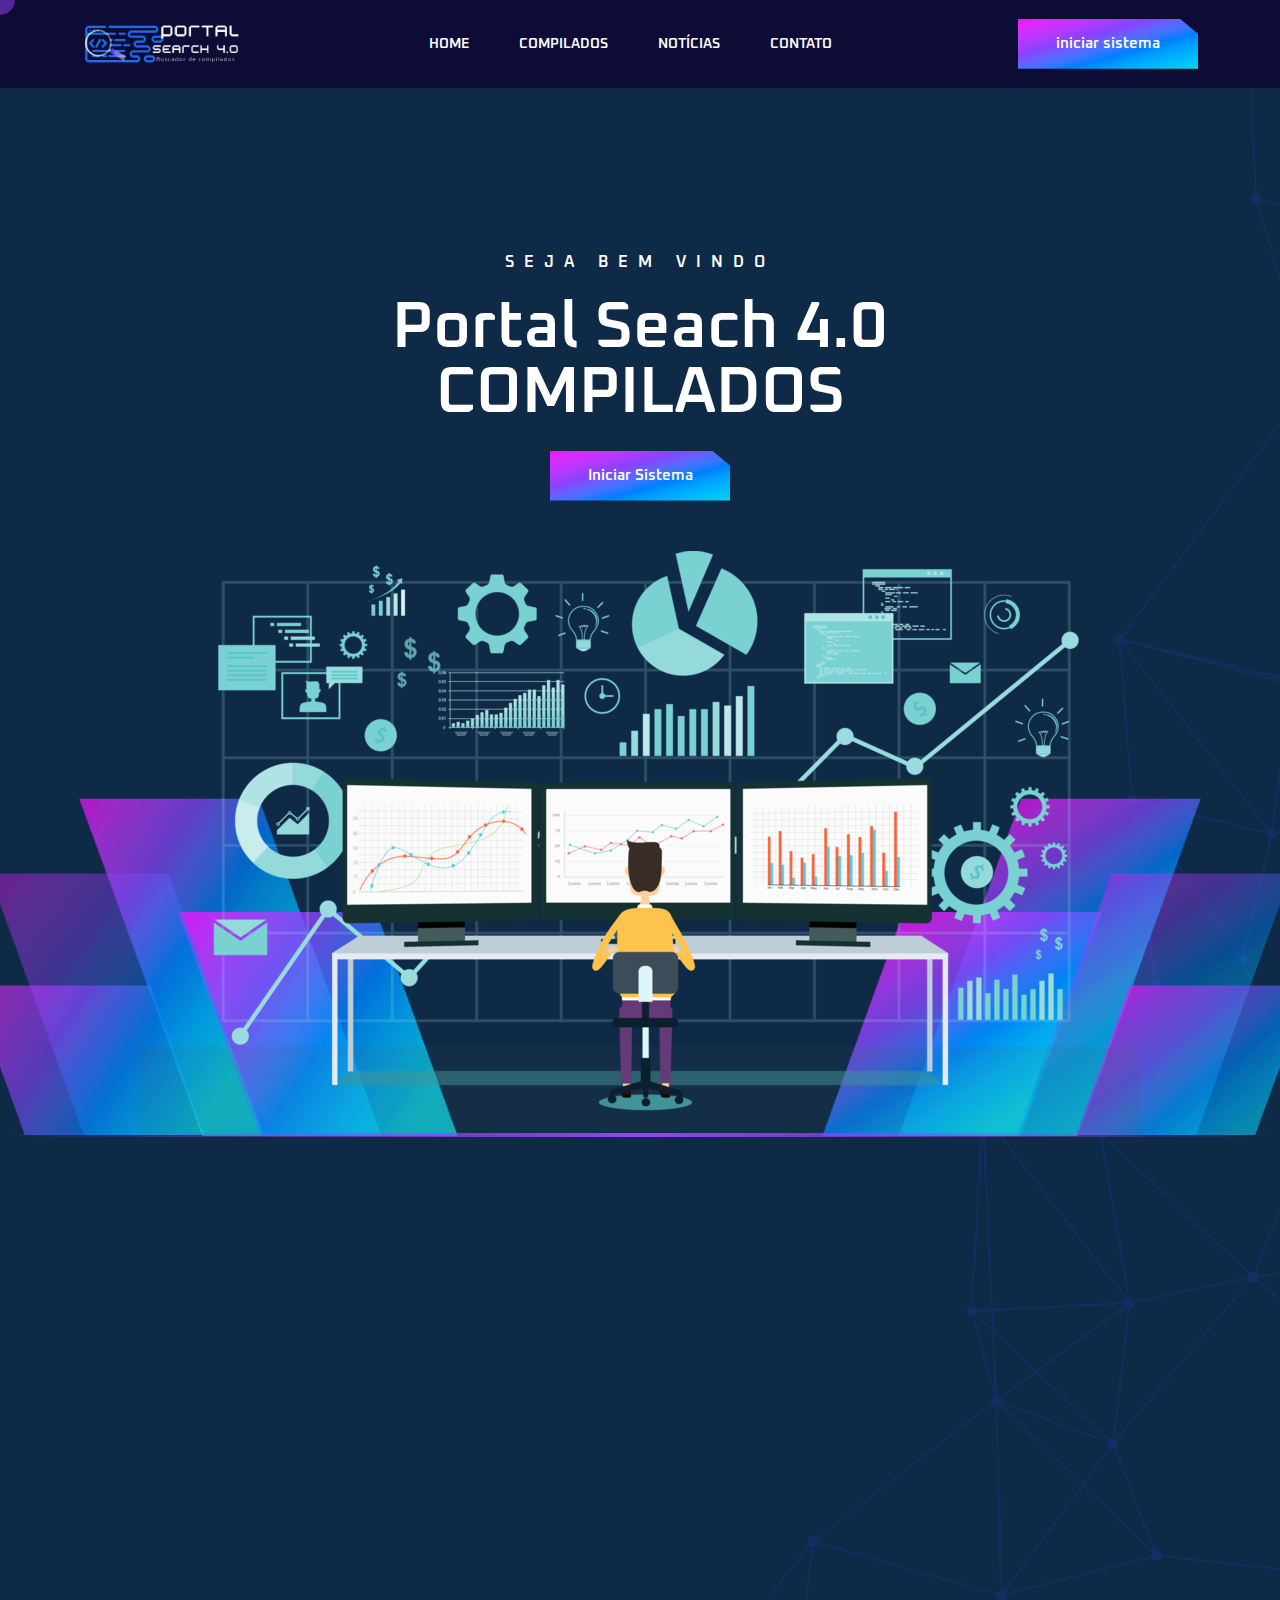
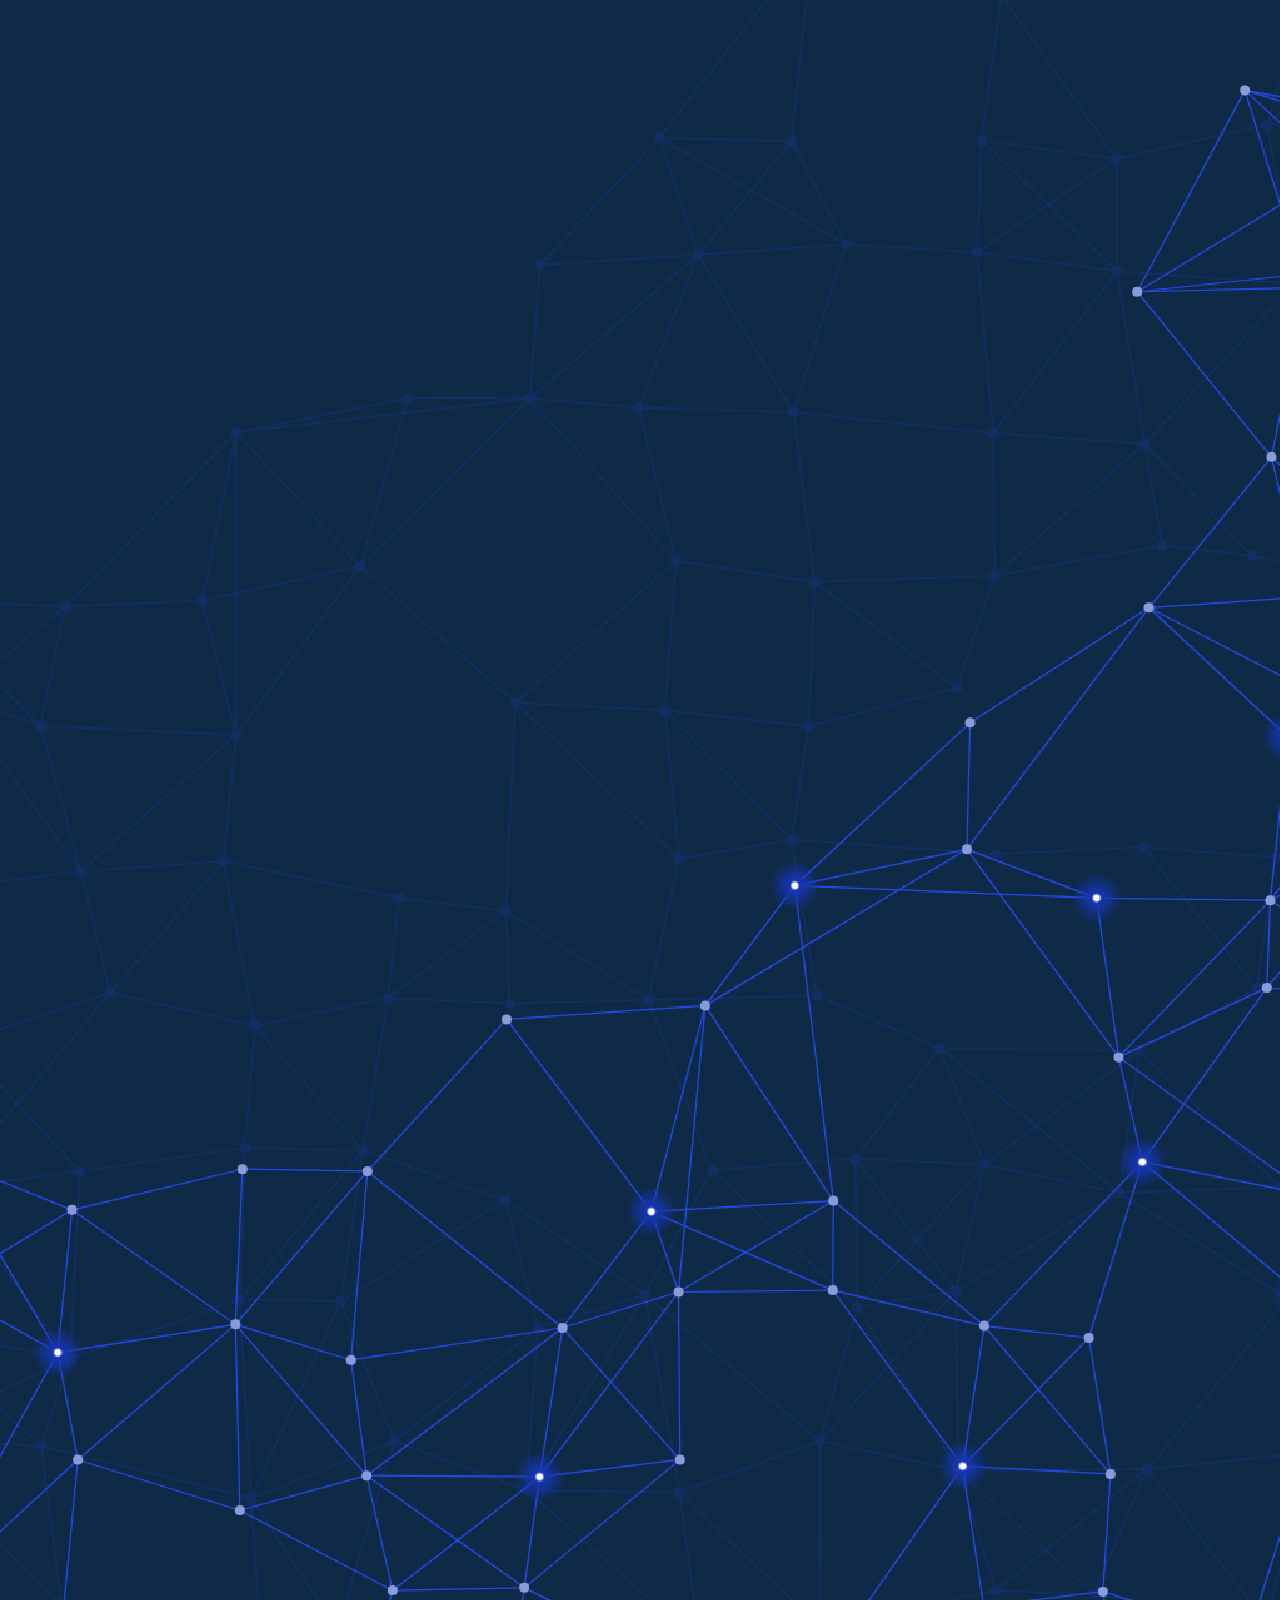
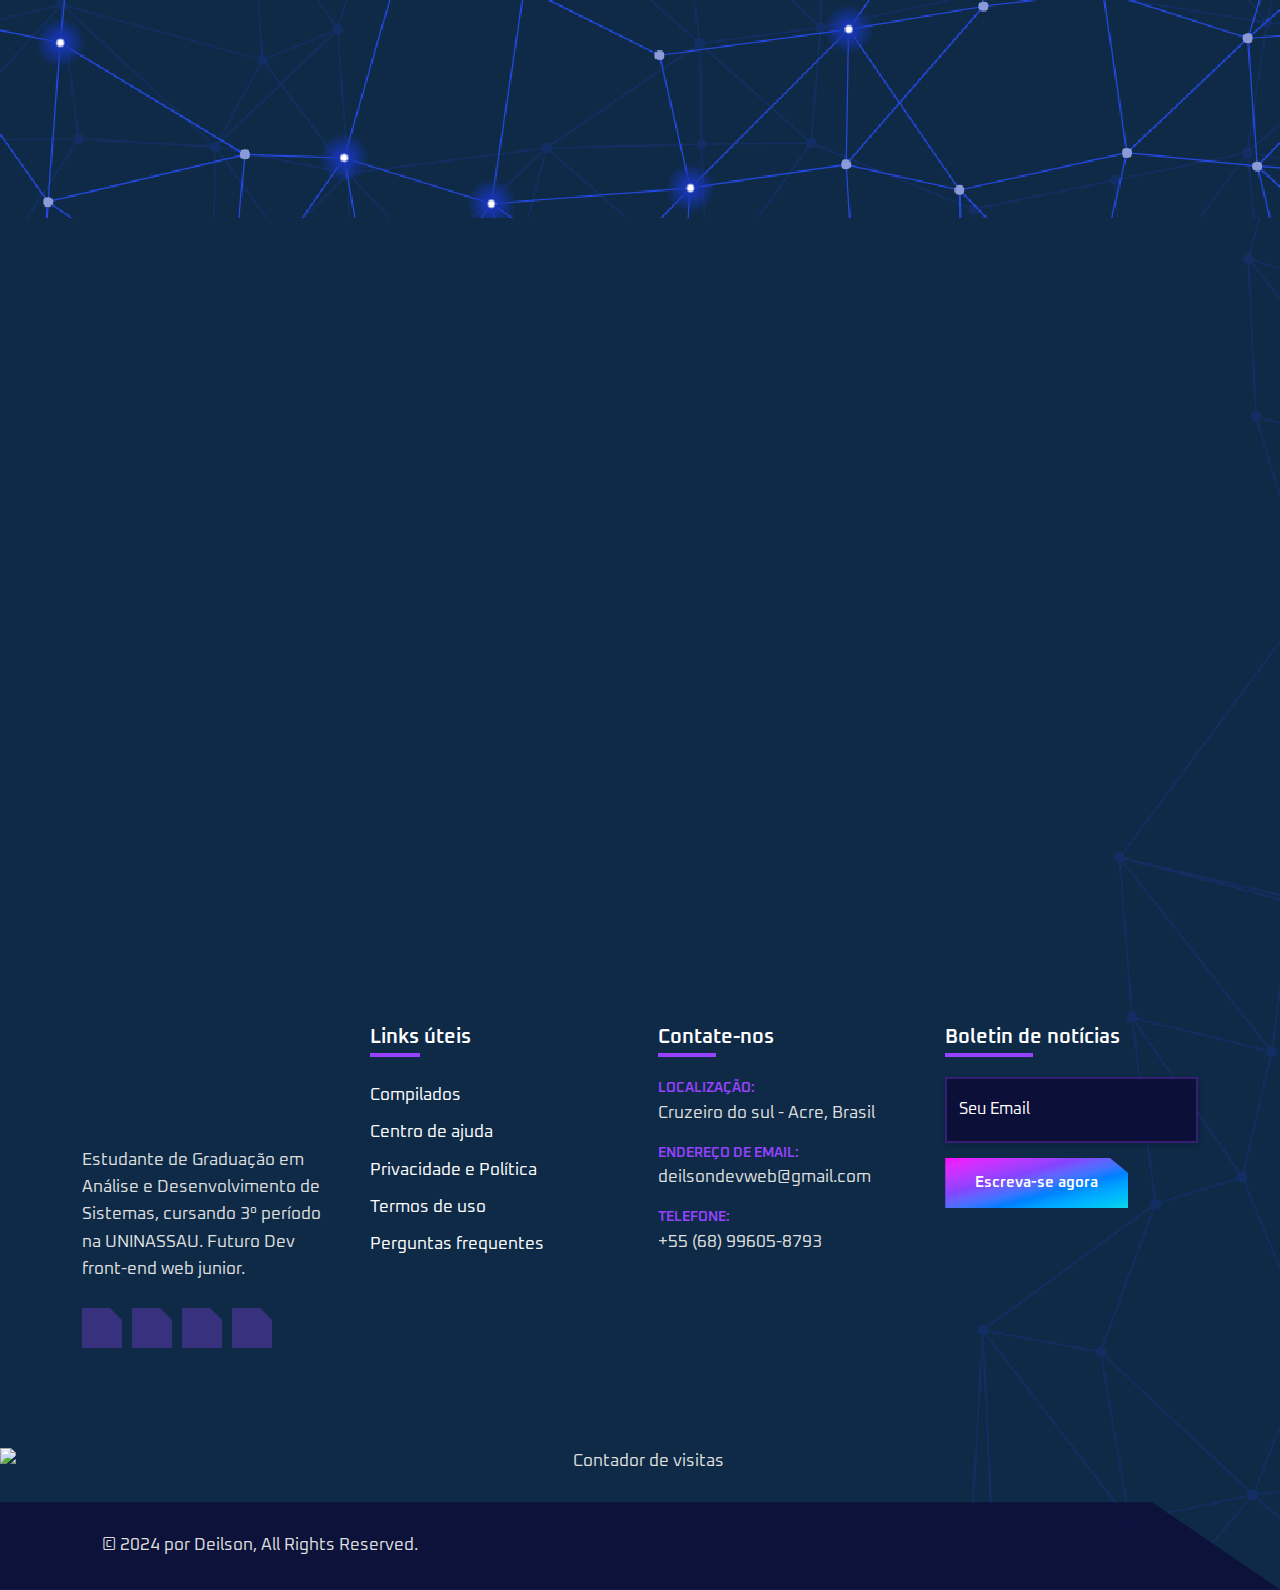
==== index.html @ c7e44ddf "Update index.html" ====
<!DOCTYPE html>
<html lang="en">

<head>
  <meta charset="UTF-8">
  <meta http-equiv="X-UA-Compatible" content="IE=edge">
  <meta name="viewport" content="width=device-width, initial-scale=1.0">

  <!-- 
    - primary meta tags
  -->
  <title>SEARCH- portal de compilados</title>
  <meta name="title" content="SEARCH- portal de compilados">
  <meta name="description" content="portal de compilados e um pequeno site para fins didaticos em aprendizado web">

  <!-- 
    - favicon
  -->
  <link rel="shortcut icon" href="assets/images/favicon.ico" type="image/svg+xml">

  <!-- 
    - google font link
  -->
  <link rel="preconnect" href="https://fonts.googleapis.com">
  <link rel="preconnect" href="https://fonts.gstatic.com" crossorigin>
  <link
    href="https://fonts.googleapis.com/css2?family=Oxanium:wght@400;500;600;700&family=Work+Sans:wght@600&display=swap"
    rel="stylesheet">

  <!-- 
    - custom css link
  -->
  <link rel="stylesheet" href="./assets/css/style.css">

  <!-- 
    - preload images
  -->
  <link rel="preload" as="image" href="./assets/images/home img final.png">
  <link rel="preload" as="image" href="./assets/images/hero-banner-bg.png">

   <!-- 
    - config google ADSENSE
  -->
  


</head>
<!--Start of Tawk.to Script-->
<script type="text/javascript">
  var Tawk_API=Tawk_API||{}, Tawk_LoadStart=new Date();
  (function(){
  var s1=document.createElement("script"),s0=document.getElementsByTagName("script")[0];
  s1.async=true;
  s1.src='https://embed.tawk.to/661aac06a0c6737bd12b7a1c/1hrc2vuut';
  s1.charset='UTF-8';
  s1.setAttribute('crossorigin','*');
  s0.parentNode.insertBefore(s1,s0);
  })();
  </script>
  <!--End of Tawk.to Script-->

<body id="top">
 <!-- 
    - #HEADER
  -->

  <header class="header active" data-header>
    <div class="container">

      <a href="#" class="logo">
        <img src="./assets/images/logo1.2.png" width="120" height="58" alt="unigine home">
      </a>

      <nav class="navbar" data-navbar>
        <ul class="navbar-list">

          <li class="navbar-item">
            <a href="#home" class="navbar-link" data-nav-link>home</a>
          </li>

          <li class="navbar-item">
            <a href="#tournament" class="navbar-link" data-nav-link>compilados</a>
          </li>

          <li class="navbar-item">
            <a href="#news" class="navbar-link" data-nav-link>notícias</a>
          </li>

          <li class="navbar-item">
            <a href="#" class="navbar-link" data-nav-link>contato</a>
          </li>

        </ul>
      </nav>

      <a href="atualização.html" target="_blank" class="btn" data-btn>iniciar sistema</a>

      <button class="nav-toggle-btn" aria-label="toggle menu" data-nav-toggler>
        <span class="line line-1"></span>
        <span class="line line-2"></span>
        <span class="line line-3"></span>
      </button>

    </div>
  </header>

  <main>
    <article>
     


      <!-- 
        - #HERO
      -->

      <div class="hero has-before" id="home">
        <div class="container">

          <p class="section-subtitle">seja bem vindo</p>

          <h2 class="h1 title hero-title">Portal Seach 4.0 <br>COMPILADOS</h2>

          <a href="atualização.html" target="_blank" class="btn" data-btn>Iniciar Sistema</a>

          <div class="hero-banner">
            <img src="./assets/images/capa.png" width="850" height="414" alt="hero banner" class="w-100">

            <img src="./assets/images/hero-banner-bg.png" alt="" class="hero-banner-bg">
          </div>

        </div>
      </div>

      <!-- 
        - #UPCOMING
      -->

      <section class="section upcoming" aria-labelledby="upcoming-label" id="tournament">
        <div class="container">

          <p class="section-subtitle" id="upcoming-label" data-reveal="bottom">
            confira nossos Compilados
          </p>

          <h2 class="h2 section-title" data-reveal="bottom">
            <span class="span">Compilados do curso</span> <br>Análise e Desenvolvimento de  Sistemas
          </h2>

          <p class="section-text" data-reveal="bottom">
            AVISO IMPORTANTE! Projeto criado para uso pessoal com fins educativos! sistema web desenvolvido para auxilio, revisão e estudo de conteúdos do curso de ADS. (ESTE SITE NÃO HÁ VINCULO COM NENHUMA UNIVERSIDADE) este projeto consiste em práticas de programação web do seu desenvolvedor.
          </p>

          <ol class="upcoming-list">

            <li class="upcoming-item">

              <div class="upcoming-card left has-before" data-reveal="left">

                <img src="./assets/images/teste-de-software.png" width="86" height="81" loading="lazy"
                  alt="Purple Death Cadets" class="card-banner">

                <h3 class="h3 card-title">Módulo D - 225365 . 7</h3>

               <a href="https://searchag.amaurygomes.com.br" target="_blank"> <div class="card-meta">Engenharia qualidade e Teste de Software</div></a>

              </div>

              <div class="upcoming-time" data-reveal="bottom">
                <time class="time" datetime="10:00">2024.1</time>

                <time class="date" datetime="2022-05-25">Atualização: 03 Junho 2024</time>

                <div class="social-wrapper">
                  <a href="#" class="social-link">
                    <ion-icon name="school"></ion-icon>
                  </a>

                  <a href="#" class="social-link">
                    <ion-icon name="ribbon"></ion-icon>
                  </a>
                </div>
              </div>

                  

              <div class="upcoming-card right has-before" data-reveal="right">

                <img src="./assets/images/computação em nuvem.png" width="86" height="81" loading="lazy"
                  alt="Trigger Brain Squad" class="card-banner">

                <h3 class="h3 card-title">Módulo E - 230062 . 7</h3>

                <a href="atualização.html" target="_blank"><div class="card-meta"> Arquitetura de Soft.. e computação em nuvem</div></a>

              </div>

            </li>

            <li class="upcoming-item">

              <div class="upcoming-card left has-before" data-reveal="left">

                <img src="./assets/images/curso-de-programacao.png" width="86" height="81" loading="lazy"
                  alt="The Black Hat Hackers" class="card-banner">

                <h3 class="h3 card-title">Módulo A - 197994 . 7</h3>

                <div class="card-meta">Análise e Modelagem de Sistemas e gerencia</div>

              </div>

              <div class="upcoming-time" data-reveal="bottom">
                <time class="time" datetime="12:30">2024.1</time>

                <time class="date" datetime="2024-01-10">Atualização: 07 Maio 2024</time>

                <div class="social-wrapper">
                  <a href="#" class="social-link">
                    <ion-icon name="school"></ion-icon>
                  </a>

                  <a href="#" class="social-link">
                    <ion-icon name="ribbon"></ion-icon>
                  </a>
                </div>
              </div>

              <div class="upcoming-card right has-before" data-reveal="right">

                <img src="./assets/images/inteligencia-artificial.png" width="86" height="81" loading="lazy"
                  alt="Your Worst Nightmare" class="card-banner">

                <h3 class="h3 card-title">Módulo B - 203905 . 7</h3>

                <div class="card-meta">Inteligência Artificial Aplicada Aos Negócios</div>

              </div>

            </li>

            <li class="upcoming-item">

              <div class="upcoming-card left has-before" data-reveal="left">

                <img src="./assets/images/codigo.png" width="86" height="81" loading="lazy"
                  alt="Witches And Quizards" class="card-banner">

                <h3 class="h3 card-title">Módulo C - 215552 . 7</h3>

                <div class="card-meta">Desenvolvimento para Dispositivos Móveis</div>

              </div>

              <div class="upcoming-time" data-reveal="bottom">
                <time class="time" datetime="04:20">2023.2</time>

                <time class="date" datetime="2024-12-15">Atualização: 01 Maio 2024</time>

                <div class="social-wrapper">
                  <a href="#" class="social-link">
                    <ion-icon name="school"></ion-icon>
                  </a>

                  <a href="#" class="social-link">
                    <ion-icon name="ribbon"></ion-icon>
                  </a>
                </div>
              </div>

              <div class="upcoming-card right has-before" data-reveal="right">

                <img src="./assets/images/html.png" width="86" height="81" loading="lazy"
                  alt="Resting Bitch Faces" class="card-banner">

                <h3 class="h3 card-title">Módulo E - 191006 . 7</h3>

                <div class="card-meta">desenvolvimento de aplicações para internet</div>

              </div>

            </li>

          </ol>

        </div>
      </section>

      <!-- 
        - #NEWS
      -->

      <section class="section news" aria-label="our latest news" id="news">
        <div class="container">

          <p class="section-subtitle" data-reveal="bottom">O que esta em nossa mente</p>

          <h2 class="h2 section-title" data-reveal="bottom">
            notícias e <span class="span">Manchetes</span>
          </h2>

          <p class="section-text" data-reveal="bottom">
            Confira os principais assuntos e dicas do portal Seach 4.0 para auxilio da sua rotina de estudos.
          </p>

          <ul class="news-list">

            <li data-reveal="bottom">
              <div class="news-card">

                <figure class="card-banner img-holder" style="--width: 600; --height: 400;">
                  <img src="./assets/images/amaury2.png" width="600" height="400" loading="lazy"
                    alt="Innovative Business All Over The World." class="img-cover">
                </figure>

                <div class="card-content">

                  <a href="https://searchag.amaurygomes.com.br" target="_blank" class="card-tag">Searchag.</a>

                  <ul class="card-meta-list">

                    <li class="card-meta-item">
                      <ion-icon name="calendar-outline" aria-hidden="true"></ion-icon>

                      <time class="card-meta-text" datetime="2022-01-01">01 Maio 2024</time>
                    </li>

                    <li class="card-meta-item">
                      <ion-icon name="person-outline" aria-hidden="true"></ion-icon>

                      <p class="card-meta-text">Amaury Gomes</p>
                    </li>

                  </ul>

                  <h3 class="h3">
                    <a href="https://searchag.amaurygomes.com.br" target="_blank" class="card-title">Conheça tambem o Searchag, sistema web de busca de compilados.</a>
                  </h3>

                  <p class="card-text">
                    Desenvolvido por: Amaury Gomes o Searchag, sistema web de busca de compilados conta com uma sofisticada engenharia backend, sobre armazenamento de banco de dados em nuvem. 
                  </p>

                  <a href="https://searchag.amaurygomes.com.br" target="_blank" class="link has-before">visitar site</a>

                </div>

              </div>
            </li>

            <li data-reveal="bottom">
              <div class="news-card">

                <figure class="card-banner img-holder" style="--width: 600; --height: 400;">
                  <img src="./assets/images/development.jpg" width="600" height="400" loading="lazy"
                    alt="How To Start Initiating An Startup In Few Days." class="img-cover">
                </figure>

                <div class="card-content">

                  <a href="home.html" class="card-tag">D'Tech</a>

                  <ul class="card-meta-list">

                    <li class="card-meta-item">
                      <ion-icon name="calendar-outline" aria-hidden="true"></ion-icon>

                      <time class="card-meta-text" datetime="2022-01-01">30 Abril 2024</time>
                    </li>

                    <li class="card-meta-item">
                      <ion-icon name="person-outline" aria-hidden="true"></ion-icon>

                      <p class="card-meta-text">Deilson Araujo</p>
                    </li>

                  </ul>

                  <h3 class="h3">
                    <a href="home.html" target="_blank" class="card-title">Visite o D' Tech land-page elaborado por Deilson Araujo. </a>
                  </h3>

                  <p class="card-text">
                     Conheça o portifolio do futuro desenvolvedor front-end web Deilson Araujo, suas redes sociais e principais projetos de aplicações web. Através de algumas das tecnologias da programação como HTML, CSS e Javascript.
                  </p>

                  <a href="home.html" target="_blank" class="link has-before">visitar site</a>

                </div>

              </div>
            </li>

            <li data-reveal="bottom">
              <div class="news-card">

                <figure class="card-banner img-holder" style="--width: 600; --height: 400;">
                  <img src="./assets/images/chat gpt.jpeg" width="600" height="400" loading="lazy"
                    alt="Financial Experts Support Help You To Find Out." class="img-cover">
                </figure>

                <div class="card-content">

                  <a href="https://chat.openai.com" target="_blank" class="card-tag">chat GPT</a>

                  <ul class="card-meta-list">

                    <li class="card-meta-item">
                      <ion-icon name="calendar-outline" aria-hidden="true"></ion-icon>

                      <time class="card-meta-text" datetime="2022-01-01">30 Abril 2024</time>
                    </li>

                    <li class="card-meta-item">
                      <ion-icon name="person-outline" aria-hidden="true"></ion-icon>

                      <p class="card-meta-text">OpenAI</p>
                    </li>

                  </ul>

                  <h3 class="h3">
                    <a href="https://chat.openai.com" target="_blank" class="card-title">Experimente o Chat GPT para auxílio de seus estudos.</a>
                  </h3>

                  <p class="card-text">
                    Criada pela empresa OpenAI, a ferramenta tem capacidade de gerar respostas a partir de uma grande quantidade de dados preexistentes. Funciona como um chat de conversação entre o usuário e a inteligência artificial
                  </p>

                  <a href="https://chat.openai.com" target="_blank" class="link has-before">visitar site</a>

                </div>

              </div>
            </li>


            <li data-reveal="bottom">
              <div class="news-card">

                <figure class="card-banner img-holder" style="--width: 600; --height: 400;">
                  <img src="assets/images/book-digital.jpg" width="600" height="400" loading="lazy"
                    alt="Innovative Business All Over The World." class="img-cover">
                </figure>

                <div class="card-content">

                  <a href="https://github.com/orlandojsjunior/BibliotecaDev" target="_blank" class="card-tag">Biblioteca Dev</a>

                  <ul class="card-meta-list">

                    <li class="card-meta-item">
                      <ion-icon name="calendar-outline" aria-hidden="true"></ion-icon>

                      <time class="card-meta-text" datetime="2022-01-01">27 Maio 2024</time>
                    </li>

                    <li class="card-meta-item">
                      <ion-icon name="person-outline" aria-hidden="true"></ion-icon>

                      <p class="card-meta-text">orlando junior</p>
                    </li>

                  </ul>

                  <h3 class="h3">
                    <a href="https://github.com/orlandojsjunior/BibliotecaDev" target="_blank" class="card-title">Amplie seus conhecimentos com a Biblioteca Dev.</a>
                  </h3>

                  <p class="card-text">
                   A Biblioteca Dev conta com um acervo gratis de livros em formato digital, equipada com centenas de exemplares de temas diversificados sobre tecnologia; essenciais para área de programação em diversos idiomas.
                  </p>

                  <a href="https://github.com/orlandojsjunior/BibliotecaDev" target="_blank" class="link has-before">visitar site</a>

                </div>

              </div>
            </li>

            <li data-reveal="bottom">
              <div class="news-card">

                <figure class="card-banner img-holder" style="--width: 600; --height: 400;">
                  <img src="assets/images/imagem santander.jpg" width="600" height="400" loading="lazy"
                    alt="How To Start Initiating An Startup In Few Days." class="img-cover">
                </figure>

                <div class="card-content">

                  <a href="https://www.santanderopenacademy.com/pt_br/index.html" target="_blank" class="card-tag">Open Academy</a>

                  <ul class="card-meta-list">

                    <li class="card-meta-item">
                      <ion-icon name="calendar-outline" aria-hidden="true"></ion-icon>

                      <time class="card-meta-text" datetime="2022-01-01">27 maio 2024</time>
                    </li>

                    <li class="card-meta-item">
                      <ion-icon name="person-outline" aria-hidden="true"></ion-icon>

                      <p class="card-meta-text">santander</p>
                    </li>

                  </ul>

                  <h3 class="h3">
                    <a href="https://www.santanderopenacademy.com/pt_br/index.html" target="_blank" class="card-title">Conheça o Santander Open Academy uma iniciativa sem fins lucrativos do Banco Santander.</a>
                  </h3>

                  <p class="card-text">
                    A plataforma oferece cursos gratuitos e bolsas de estudo das principais universidades e instituições, com certificados, que são continuamente atualizados.
                  </p>

                  <a href="https://www.santanderopenacademy.com/pt_br/index.html" target="_blank" class="link has-before">Visitar site</a>

                </div>

              </div>
            </li>

            <li data-reveal="bottom">
              <div class="news-card">

                <figure class="card-banner img-holder" style="--width: 600; --height: 400;">
                  <img src="./assets/images/desenvolvedor-back-end.png" width="600" height="400" loading="lazy"
                    alt="Financial Experts Support Help You To Find Out." class="img-cover">
                </figure>

                <div class="card-content">

                  <a href="#" class="card-tag">Portal Search</a>

                  <ul class="card-meta-list">

                    <li class="card-meta-item">
                      <ion-icon name="calendar-outline" aria-hidden="true"></ion-icon>

                      <time class="card-meta-text" datetime="2022-01-01">27 maio 2024</time>
                    </li>

                    <li class="card-meta-item">
                      <ion-icon name="person-outline" aria-hidden="true"></ion-icon>

                      <p class="card-meta-text">Deilson Araujo</p>
                    </li>

                  </ul>

                  <h3 class="h3">
                    <a href="#" class="card-title">ja disponivel novidades no portal Search 4.0.</a>
                  </h3>

                  <p class="card-text">
                   Estamos realizando atualizações em nossa estrutura Back-end para uma melhor experiencia e navegabilidade, nosso banco de dados agora conta com mais de 150 questões! a pagina do filtro esta com design mais compreensivo em seu layout!
                  </p>

                  <a href="#"class="link has-before">Card informativo</a>

                </div>

              </div>
            </li>

          </ul>

          <!-- #configuração da aba de comentários do facebook-->
          <div class="testet">
            <div id="fb-root"></div>
            <script async defer crossorigin="anonymous" src="https://connect.facebook.net/pt_BR/sdk.js#xfbml=1&version=v19.0" nonce="y2hUZG9w"></script>
            <div class="fb-comments" data-href="https://deilsonaraujo.com.br/" data-width="50px" data-numposts="10">
          </div>

        </div>

        </div>

        </section>

      </article>

  </main>

  <!-- 
    - #FOOTER
  -->

  <footer class="footer">

    <div class="section footer-top">
      <div class="container">

        <div class="footer-brand">

          <a href="home.html" class="logo">
            <img src="./assets/images/logo DS.png" width="150" height="73" loading="lazy" alt="Unigine logo">
          </a>

          <p class="footer-text">
            Estudante de Graduação em Análise e Desenvolvimento de Sistemas, cursando 3° período na UNINASSAU. Futuro Dev front-end web junior.
          </p>

          <ul class="social-list">

            <li>
              <a href="#" class="social-link">
                <ion-icon name="logo-html5"></ion-icon>
              </a>
            </li>

            <li>
              <a href="#" class="social-link">
                <ion-icon name="logo-css3"></ion-icon>
              </a>
            </li>

            <li>
              <a href="#" class="social-link">
                <ion-icon name="logo-javascript"></ion-icon>
              </a>
            </li>

            <li>
              <a href="#" class="social-link">
                <ion-icon name="logo-github"></ion-icon>
              </a>
            </li>

          </ul>

        </div>

        <div class="footer-list">

          <p class="title footer-list-title has-after">Links úteis</p>

          <ul>

            <li>
              <a href="#" class="footer-link">Compilados</a>
            </li>

            <li>
              <a href="#" class="footer-link">Centro de ajuda</a>
            </li>

            <li>
              <a href="politica de privacidade.html" class="footer-link">Privacidade e Política</a>
            </li>

            <li>
              <a href="#" class="footer-link">Termos de uso</a>
            </li>

            <li>
              <a href="#" class="footer-link">Perguntas frequentes
              </a>
            </li>

          </ul>

        </div>

        <div class="footer-list">

          <p class="title footer-list-title has-after">Contate-nos</p>

          <div class="contact-item">
            <span class="span">Localização:</span>

            <address class="contact-link">
              Cruzeiro do sul - Acre, Brasil
            </address>
          </div>

          <div class="contact-item">
            <span class="span">Endereço de Email:</span>

            <a href="deilsondevweb@gmail.com" class="contact-link">deilsondevweb@gmail.com</a>
          </div>

          <div class="contact-item">
            <span class="span">Telefone:</span>

            <a href="tel:+5568996058793" class="contact-link">+55 (68) 99605-8793</a>
          </div>

        </div>
        
        <div class="footer-list">

          <p class="title footer-list-title has-after">Boletin de notícias</p>

          <form action="./index.html" method="get" class="footer-form">
            <input type="email" name="email_address" required placeholder="Seu Email" autocomplete="off"
              class="input-field">

            <button type="submit" class="btn" data-btn>Escreva-se agora</button>
          </form>

        </div>

      </div>
    </div>
     <!-- Inicia codigo Contador -->
      <div align="center"><a title='Contador de Visitas do MegaContador' href='https://megacontador.com.br/' ><img src='https://megacontador.com.br/img-BeM5Ki5M1yOTleKk-7.gif' border='0' alt='Contador de visitas'></a></div>
    <!-- Fim do codigo Contador -->
    <br>

    <div class="footer-bottom">
      <div class="container">

        <p class="copyright">
          &copy; 2024 por Deilson, All Rights Reserved.
        </p>

      </div>
    </div>

  </footer>


  <!-- 
    - #BACK TO TOP
  -->

  <a href="#top" class="back-top-btn" aria-label="back to top" data-back-top-btn>
    <ion-icon name="arrow-up-outline" aria-hidden="true"></ion-icon>
  </a>

 
  <!-- 
    - #CUSTOM CURSOR
  -->

  <div class="cursor" data-cursor></div>


  <!-- 
    - custom js link
  -->
  <script src="./assets/js/script.js"></script>
  

  <!-- 
    - ionicon link
  -->
  <script type="module" src="https://unpkg.com/ionicons@5.5.2/dist/ionicons/ionicons.esm.js"></script>
  <script nomodule src="https://unpkg.com/ionicons@5.5.2/dist/ionicons/ionicons.js"></script>

</body>

</html>
---- assets/css/style.css ----
/*-----------------------------------*\
  #style.css
\*-----------------------------------*/

/**
 * copyright 2022 codewithsadee
 */





/*-----------------------------------*\
  #CUSTOM PROPERTY
\*-----------------------------------*/

:root {

  /**
   * COLORS
   */

  /* background color */
  --bg-purple: hsla(267, 100%, 63%, 1);
  --bg-purple-alpha-30: hsla(267, 100%, 63%, 0.3);
  --bg-dark-purple: hsla(279, 42%, 9%, 1);
  --bg-oxford-blue: hsla(240, 63%, 13%, 1);
  --bg-oxford-blue-alpha-95: hsla(240, 63%, 13%, 0.95);
  --bg-oxford-blue-alpha-90: hsla(240, 63%, 13%, 0.9);
  --bg-oxford-blue-alpha-80: hsla(240, 63%, 13%, 0.8);

  /* gradient color */
  --gradient-1: linear-gradient(to right bottom, hsl(299, 100%, 52%), hsl(291, 100%, 58%), hsl(283, 100%, 60%), hsl(273, 100%, 62%), hsl(262, 100%, 63%), hsl(242, 100%, 69%), hsl(223, 100%, 62%), hsl(210, 100%, 50%), hsl(203, 100%, 50%), hsl(198, 100%, 50%), hsl(192, 100%, 48%), hsl(185, 90%, 48%));
  --gradient-2: linear-gradient(90deg, transparent 0%, #9841ff 50%, transparent 100%);

  /* text color */
  --text-white: hsla(0, 0%, 100%, 1);
  --text-gainsboro: hsla(0, 0%, 87%, 1);
  --text-champagne-pink: hsla(23, 61%, 86%, 1);
  --text-purple: hsla(267, 100%, 63%, 1);

  /* border color */
  --border-space-cadet: hsl(240, 45%, 17%);
  --border-purple-alpha-30: hsla(267, 100%, 63%, 0.3); 

  /**
   * TYPOGRAPHY
   */

  /* font family */
  --fontFamily-oxanium: 'Oxanium', cursive;
  --fontFamily-work-sans: 'Work Sans', sans-serif;

  /* font size */
  --fontSize-1: 3.6rem;
  --fontSize-2: 2.4rem;
  --fontSize-3: 2rem;
  --fontSize-4: 1.7rem;
  --fontSize-5: 1.6rem;
  --fontSize-6: 1.5rem;
  --fontSize-7: 1.4rem;
  --fontSize-8: 1.2rem;

  /* font weight */
  --weight-regular: 400;
  --weight-semiBold: 600;
  --weight-bold: 700;

  /**
   * SPACING
   */

  --section-spacing: 60px;

  /**
   * BOX SHADOW
   */

  --shadow: 0px 2px 5px 0px hsla(0, 0%, 0%, 0.2);

  /**
   * BORDER RADIUS
   */

  --radius-circle: 50%;
  --radius-5: 5px;
  --radius-3: 3px;

  /**
   * CLIP PATH
   */

  --clip-path-1: polygon(0 0, 100% 0, 100% 0, 0 0);
  --clip-path-2: polygon(0 0, 100% 0, 100% 100%, 0 100%);
  --clip-path-3: polygon(0% 0%, 90% 0, 100% 30%, 100% 100%, 0 100%);
  --clip-path-4: polygon(90% 0, 100% 40%, 100% 100%, 0 100%, 0 0);
  --clip-path-5: polygon(100% 0, 100% 100%, 10% 100%, 0 60%, 0 0);
  --clip-path-6: polygon(10% 0, 100% 0, 100% 100%, 0 100%, 0 40%);
  --clip-path-7: polygon(100% 0, 100% 60%, 90% 100%, 0 100%, 0 0);
  --clip-path-8: polygon(0% 0%, 70% 0, 100% 30%, 100% 100%, 0 100%);
  --clip-path-9: polygon(0 0, 90% 0, 100% 100%, 0% 100%);

  /**
   * TRANSITION
   */

  --transition-1: 250ms ease;
  --transition-2: 500ms ease;
  --cubic-out: cubic-bezier(0.05, 0.83, 0.52, 0.97);

}





/*-----------------------------------*\
  #RESET
\*-----------------------------------*/

*,
*::before,
*::after {
  margin: 0;
  padding: 0;
  box-sizing: border-box;
}

li { list-style: none; }

a,
img,
time,
span,
input,
button,
textarea,
ion-icon { display: block; }

a {
  color: inherit;
  text-decoration: none;
}

img { height: auto; }

input,
button,
textarea {
  background: none;
  border: none;
  font: inherit;
}

input,
textarea { width: 100%; }

button { cursor: pointer; }

ion-icon { pointer-events: none; }

address { font-style: normal; }

html {
  font-size: 10px;
  scroll-behavior: smooth;
}

body {
  background-color: var(--bg-dark-purple);
  background-image: url("../images/Polygon\ Luminary.svg");
  background-repeat: repeat;
  color: var(--text-gainsboro);
  font-family: var(--fontFamily-oxanium);
  font-size: var(--fontSize-4);
  font-weight: var(--weight-regular);
  line-height: 1.6;
  overflow-x: hidden;
}

::-webkit-scrollbar { width: 8px; }

::-webkit-scrollbar-track { background-color: var(--bg-dark-purple); }

::-webkit-scrollbar-thumb { background-color: var(--bg-purple); }


/*-----------------------------------*\
  #REUSED STYLE
\*-----------------------------------*/

.container { padding-inline: 12px; }

.has-before,
.has-after {
  position: relative;
  z-index: 1;
}

.has-before::before,
.has-after::after {
  content: "";
  position: absolute;
}

.title { color: var(--text-white); }

.h1,
.h3 { line-height: 1.3; }

.h1 {
  font-size: var(--fontSize-1);
  font-weight: var(--weight-semiBold);
}

.h2 {
  font-size: var(--fontSize-2);
  line-height: 1.4;
}

.h3 { font-size: var(--fontSize-3); }

.section-title,
.section-subtitle,
.section-text { text-align: center; }

.section-subtitle {
  color: var(--text-white);
  font-weight: var(--weight-semiBold);
  font-size: var(--fontSize-5);
  text-transform: uppercase;
}

.btn {
  position: relative;
  background-image: var(--gradient-1);
  color: var(--text-white);
  font-size: var(--fontSize-6);
  font-weight: var(--weight-semiBold);
  max-width: max-content;
  min-width: 180px;
  height: 50px;
  display: grid;
  place-items: center;
  padding-inline: 30px;
  clip-path: var(--clip-path-3);
  overflow: hidden;
}

.btn::before {
  content: "";
  position: absolute;
  top: var(--top, 50%);
  left: var(--left, 50%);
  width: 250%;
  padding-block-end: 250%;
  background-color: var(--bg-purple);
  transform: translate(-50%, -50%) scale(0);
  border-radius: var(--radius-circle);
  z-index: -1;
  transition: transform var(--transition-2);
}

.btn:is(:hover, :focus-visible)::before { transform: translate(-50%, -50%) scale(1); }

.w-100 { width: 100%; }

.section { padding-block: var(--section-spacing); }

.section-title {
  margin-block: 10px;
  text-transform: uppercase;
}

.section-title .span {
  display: inline;
  color: var(--text-purple);
}

.section-text {
  margin-block-end: 40px;
  max-width: 480px;
  margin-inline: auto;
}

.social-wrapper {
  display: flex;
  align-items: center;
  gap: 10px;
}

.img-holder {
  background-color: var(--bg-purple);
  aspect-ratio: var(--width) / var(--height);
  overflow: hidden;
}

.img-cover {
  width: 100%;
  height: 100%;
  object-fit: cover;
}

[data-reveal] {
  opacity: 0;
  transition: var(--transition-2);
}

[data-reveal="left"] { transform: translateX(-20px); }

[data-reveal="right"] { transform: translateX(20px); }

[data-reveal="bottom"] { transform: translateY(20px); }

[data-reveal].revealed {
  opacity: 1;
  transform: translate(0);
}





/*-----------------------------------*\
  #HEADER
\*-----------------------------------*/

.header .btn { display: none; }

.header {
  position: absolute;
  top: 0;
  left: 0;
  width: 100%;
  background-color: var(--bg-oxford-blue);
  padding: 10px 12px;
  z-index: 4;
}

.header.active {
  position: fixed;
  animation: slideUP 1s ease forwards;
}

@keyframes slideUP {
  0% { transform: translateY(-100%); }
  100% { transform: translateY(0); }
}

.header .container {
  display: flex;
  justify-content: space-between;
  align-items: center;
}

.nav-toggle-btn .line {
  height: 3px;
  width: 10px;
  margin-block: 4px;
  background-color: var(--text-gainsboro);
  border-radius: 8px;
  transition: var(--transition-1);
}

.nav-toggle-btn .line-2 { width: 20px; }

.nav-toggle-btn .line-3 { margin-inline-start: auto; }

.nav-toggle-btn.active .line-2 { transform: rotate(-45deg); }

.nav-toggle-btn.active .line-1 { transform: rotate(45deg) translate(4px, 1.5px); }

.nav-toggle-btn.active .line-3 { transform: rotate(45deg) translate(-3px, -1px); }

.navbar {
  position: absolute;
  top: calc(100% - 1px);
  right: 12px;
  left: 12px;
  background-color: var(--bg-oxford-blue);
  padding: 0 15px;
  clip-path: var(--clip-path-1);
  visibility: hidden;
  transition: clip-path 500ms var(--cubic-out);
}

.navbar.active {
  clip-path: var(--clip-path-2);
  visibility: visible;
}

.navbar-link {
  padding: 12px 25px;
  text-transform: uppercase;
  font-size: var(--fontSize-7);
  font-weight: var(--weight-semiBold);
  color: var(--text-white);
}

.navbar-item { border-block-start: 1px solid var(--border-space-cadet); }

.navbar-item:last-child { border-block-end: 1px solid var(--border-space-cadet); }





/*-----------------------------------*\
  #HERO
\*-----------------------------------*/

.hero {
  padding-block-start: 170px;
  text-align: center;
}

.hero .section-subtitle { letter-spacing: 5px; }

.hero-title { margin-block: 20px 25px; }

.hero .btn { margin-inline: auto; }

.hero::before {
  background-image: var(--gradient-2);
  bottom: 0;
  left: 0;
  width: 100%;
  height: 4px;
  z-index: 1;
}

.hero-banner {
  position: relative;
  margin-block-start: 50px;
}

.hero-banner-bg { display: none; }





/*-----------------------------------*\
  #UPCOMING
\*-----------------------------------*/

.upcoming-item:not(:last-child) { margin-block-end: 90px; }

.upcoming-card {
  display: flex;
  justify-content: space-between;
  align-items: center;
}

.upcoming-card::before {
  top: 50%;
  background-image: var(--gradient-1);
  transform: translateY(-50%);
  width: 90%;
  height: 80px;
  z-index: -1;
  opacity: 0.3;
  border-radius: var(--radius-5);
}

.upcoming-card.left::before {
  right: 0;
  clip-path: var(--clip-path-4);
}

.upcoming-card.right::before {
  left: 0;
  clip-path: var(--clip-path-6);
}

.upcoming-card .card-title { text-transform: uppercase; }

.upcoming-card.left .card-title {
  margin-inline-end: 50px;
  text-align: right;
}

.upcoming-card.right .card-title {
  margin-inline-start: 50px;
  text-align: left;
}

.upcoming-card .card-meta {
  position: absolute;
  bottom: -20px;
  left: 50%;
  transform: translateX(-50%);
  background-image: var(--gradient-1);
  width: max-content;
  padding: 6px 20px;
  font-size: var(--fontSize-7);
  font-weight: var(--weight-semiBold);
  text-transform: uppercase;
  border-radius: var(--radius-3);
}

.upcoming-card.left .card-meta { clip-path: var(--clip-path-5); }

.upcoming-card.right .card-meta { clip-path: var(--clip-path-7); }

.upcoming-card .card-banner { width: 30%; }

.upcoming-card.right .card-banner { order: 1; }

.upcoming-time { margin-block: 50px 30px; }

.upcoming-time :is(.time, .date) { text-align: center; }

.upcoming-time .time {
  color: var(--text-white);
  font-size: var(--fontSize-1);
  font-weight: var(--weight-bold);
  line-height: 1;
}

.upcoming-time .date {
  font-size: var(--fontSize-7);
  font-weight: var(--weight-semiBold);
  margin-block: 5px;
}

.upcoming-item .social-wrapper { justify-content: center; }

.upcoming-item .social-link {
  color: var(--text-white);
  font-size: 2.5rem;
  transition: var(--transition-1);
}

.upcoming-item .social-link:is(:hover, :focus-visible) { color: var(--text-purple); }





/*-----------------------------------*\
  #NEWS
\*-----------------------------------*/

.news-list {
  display: grid;
  gap: 30px;
}

.news-card {
  background-color: var(--bg-oxford-blue-alpha-90);
  box-shadow: var(--shadow);
}

.news-card .card-content {
  position: relative;
  padding: 30px;
}

.card-tag {
  position: absolute;
  bottom: 100%;
  left: 0;
  background-image: var(--gradient-1);
  color: var(--text-white);
  font-size: var(--fontSize-8);
  font-weight: var(--weight-semiBold);
  text-transform: uppercase;
  height: 30px;
  line-height: 32px;
  padding-inline: 20px;
  clip-path: var(--clip-path-3);
}

.news-card :is(.card-meta-list, .card-meta-item) {
  display: flex;
  align-items: center;
}

.news-card .card-meta-list {
  flex-wrap: wrap;
  gap: 5px 10px;
}

.news-card .card-meta-item { gap: 5px; }

.news-card .card-meta-item ion-icon { color: var(--text-purple); }

.news-card .card-meta-text,
.news-card .link {
  color: var(--text-champagne-pink);
  font-size: var(--fontSize-7);
  font-weight: var(--weight-bold);
  text-transform: uppercase;
}

.news-card .h3 { margin-block: 15px 10px; }

.news-card .card-title {
  display: inline;
  background-image: linear-gradient(to left, var(--bg-purple), var(--bg-purple));
  background-repeat: no-repeat;
  background-position: left bottom;
  background-size: 0% 4px;
  transition: var(--transition-2);
}

.news-card .card-title:is(:hover, :focus-visible) { background-size: 100% 4px; }

.news-card .link {
  max-width: max-content;
  margin-block-start: 15px;
  padding-inline-start: 30px;
  transition: var(--transition-1);
}

.news-card .link::before {
  top: 50%;
  left: 0;
  transform: translateY(-100%);
  width: 20px;
  height: 4px;
  background-color: var(--bg-purple);
}

.news-card .link:is(:hover, :focus-visible) { color: var(--text-purple); }





/*-----------------------------------*\
  #FOOTER
\*-----------------------------------*/

.footer-top .container {
  display: grid;
  gap: 35px;
}

.footer-text { margin-block: 20px 25px; }

.social-list {
  display: flex;
  gap: 10px;
}

.footer .social-link {
  width: 40px;
  height: 40px;
  background-color: var(--bg-purple-alpha-30);
  display: grid;
  place-items: center;
  clip-path: var(--clip-path-8);
  transition: var(--transition-1);
}

.footer .social-link:is(:hover, :focus-visible) {
  background-color: var(--bg-purple);
  transform: translateY(-2px);
}

.footer-list-title {
  font-size: var(--fontSize-3);
  font-weight: var(--weight-semiBold);
  line-height: 1;
  position: relative;
  padding-block-end: 10px;
  margin-block-end: 20px;
  max-width: max-content;
}

.footer-list-title::after {
  bottom: 0;
  left: 0;
  width: 50%;
  height: 4px;
  background-color: var(--bg-purple);
}

.footer-link {
  padding-block: 5px;
  color: var(--text-white);
  transition: var(--transition-1);
}

.footer-link:is(:hover, :focus-visible) { color: var(--text-purple); }

.contact-item .span {
  color: var(--text-purple);
  font-size: var(--fontSize-7);
  text-transform: uppercase;
  font-weight: var(--weight-semiBold);
}

.contact-item:not(:last-child) { margin-block-end: 15px; }

.input-field {
  background-color: var(--bg-oxford-blue-alpha-90);
  color: var(--text-white);
  font-size: var(--fontSize-5);
  padding: 18px 12px;
  box-shadow: var(--shadow);
  border: 2px solid var(--border-purple-alpha-30);
  margin-block-end: 15px;
  outline: none;
}

.input-field::placeholder { color: var(--text-white); }

.footer-bottom {
  clip-path: var(--clip-path-9);
  background-color: var(--bg-oxford-blue-alpha-80);
}

.copyright { padding: 30px 20px; }





/*-----------------------------------*\
  #BACK TO TOP
\*-----------------------------------*/

.back-top-btn {
  position: fixed;
  bottom: 10px;
  right: 20px;
  width: 50px;
  height: 50px;
  background-image: var(--gradient-1);
  display: grid;
  place-items: center;
  font-size: 2.1rem;
  clip-path: var(--clip-path-8);
  opacity: 0;
  transition: var(--transition-1);
  z-index: 4;
}

.back-top-btn.active {
  opacity: 1;
  transform: translateY(-20px);
}





/*-----------------------------------*\
  #CUSTOM CURSOR
\*-----------------------------------*/

.cursor { display: none; }





/*-----------------------------------*\
  #MEDIA QUERIES
\*-----------------------------------*/

/**
 * responsive for large than 575px screen
 */

@media (min-width: 575px) {

  /**
   * REUSED STYLE
   */

  .container {
    max-width: 540px;
    width: 100%;
    margin-inline: auto;
  }



  /**
   * HEADER
   */

  .header .logo img { width: 160px; }



  /**
   * UPCOMING
   */

  .upcoming-card.left .card-meta {
    left: auto;
    right: -15%;
  }

  .upcoming-card.right .card-meta { left: 25%; }



  /**
   * FOOTER
   */

  .footer-top .container { grid-template-columns: 1fr 1fr; }

}





/**
 * responsive for large than 768px screen
 */

@media (min-width: 768px) {

  /**
   * CUSTOM PROPERTY
   */

  :root {

    /**
     * TYPOGRAPHY
     */

    /* font size */
    --fontSize-1: 6.5rem;
    --fontSize-2: 3.2rem;

  }



  /**
   * REUSED STYLE
   */

  .container { max-width: 720px; }

  .h1 { line-height: 1; }



  /**
   * HERO
   */

  .hero .section-subtitle { letter-spacing: 10px; }

  .hero-banner-bg {
    display: block;
    width: 100%;
    position: absolute;
    bottom: 0;
    left: 0;
    transform: scale(1.3);
    transform-origin: bottom;
    z-index: -1;
  }



  /**
   * UPCOMING
   */

  .upcoming-card::before { height: 110px; }

  .upcoming-card .card-meta {
    padding-block: 12px;
    bottom: 20px;
  }

  .upcoming-card .card-title { --fontSize-3: 2.8rem; }

  .upcoming-card.left .card-meta { right: -10%; }

  .upcoming-card.right .card-meta { left: 20%; }

  .upcoming-time .time { --fontSize-1: 5rem; }



  /**
   * NEWS 
   */

  .news-list { grid-template-columns: 1fr 1fr; }



  /**
   * CUSTOM CURSOR
   */

  .cursor {
    display: block;
    position: fixed;
    top: 0;
    left: 0;
    width: 30px;
    height: 30px;
    background-color: var(--bg-purple);
    border-radius: var(--radius-circle);
    transform: translate(-50%, -50%);
    opacity: 0;
    pointer-events: none;
    z-index: 6;
    transition: var(--transition-1);
    transition-property: opacity, transform;
  }

  body:hover .cursor { opacity: 0.5; }

  body .cursor.hovered {
    transform: translate(-50%, -50%) scale(1.3);
    opacity: 0.75;
  }

}





/**
 * responsive for large than 992px screen
 */

@media (min-width: 992px) {

  /**
   * CUSTOM PROPERTY
   */

  :root {
    
    /**
     * TYPOGRAPHY
     */

    /* font size */
    --fontSize-2: 4.5rem;

    /**
     * SPACING
     */

    --section-spacing: 100px;

  }



  /**
   * REUSED STYLE
   */

  .container { max-width: 960px; }

  .h2 { line-height: 1.1; }



  /**
   * HEADER
   */

  .nav-toggle-btn { display: none; }

  .navbar,
  .navbar.active {
    all: unset;
    display: block;
  }

  .navbar-item,
  .navbar-item:last-child { border: none; }

  .navbar-list { display: flex; }

  .header .btn {
    display: grid;
    text-align: center;
  }



  /**
   * HERO
   */

  .hero-banner-bg { transform: scale(1.2); }



  /**
   * UPCOMING
   */

  .upcoming-item {
    display: grid;
    grid-template-columns: 1fr 0.5fr 1fr;
    align-items: center;
  }

  .upcoming-time { margin-block: 0; }

  .upcoming-card .card-meta {
    left: 50%;
    bottom: -30px;
    transform: translateX(-50%);
  }

  .upcoming-card.right .card-meta { left: 50%; }



  /**
   * NEWS
   */

  .news-list { grid-template-columns: repeat(3, 1fr); }



  /**
   * FOOTER
   */
   
  .footer-top .container { grid-template-columns: repeat(4, 1fr); }

}





/**
 * responsive for large than 1200px screen
 */

@media (min-width: 1200px) {

  /**
   * REUSED STYLE
   */

  .container { max-width: 1140px; }

  .section-text { margin-block-end: 60px; }



  /**
   * HERO
   */

  .hero { padding-block-start: 250px; }

  .hero-banner-bg { transform: scale(1.2); }

  .hero-banner .w-100 {
    max-width: max-content;
    margin-inline: auto;
  }



  /**
   * UPCOMING
   */

  .upcoming-card .card-banner {
    max-height: 180px;
    width: auto;
  }

  .upcoming-card .card-meta { bottom: 0; }

  .upcoming-card.right .card-meta { left: 35%; }

  .upcoming-time .time { --fontSize-1: 6.2rem; }



  /**
   * FOOTER
   */

  .footer-top .container { grid-template-columns: 1f 0.5fr 0.5fr 1fr; }

  .footer .logo img { width: 205px; }

}


 /**
   *teste filtro
   */

.services h2 {
  margin-bottom: 5rem; 
}

.services-container {
   display: flex;
   justify-content: center;
   align-items: center;
   flex-wrap: wrap;
   gap: 2rem;
}

.services-container .services-box{
   flex: 1 1 30rem;
   background: var(--bg-oxford-blue-alpha-90);
   padding: 3rem 2rem 4rem;
   border-radius: 2rem;
   text-align: center;
   border: .2rem solid var(--bg-oxford-blue-alpha-90);
   transition: .5s ease;
}

.services-container .services-box:hover {
border-color: var(--bg-purple);
transform: scale(1.02);
}

.services-box i {
   font-size: 7rem;
   color: var(--bg-oxford-blue);
}

.services-box h3 h2 {
   font-size: 2.6rem;
}

.services-box p {
   font-size: 1.6rem;
   margin: 1rem 0 3rem;
}

.input-wrapper {
  position: relative;
 
}

header input {

  margin-top: 2rem;
  padding: 1rem 1.6rem;
  border-radius: .8rem;

  background-color:var(--bg-oxford-blue);
  border: 0;

  width: 100%;
  color: white;

  font-size: 1.6rem;
}

.input-wrapper i {
  position: absolute;
  right: 1.2rem;
  bottom: 1.2rem;
}

.input-wrapper i {
  position: absolute;
  right: 1.2rem;
  bottom: 1.2rem;
}

#clear-button {

  padding: 5px 98px;
  font-size: 16px;
  background-color: #007bff;
  color: white;
  border: none;
  border-radius: 4px;
  cursor: pointer;
}

#search-button:hover, #clear-button:hover {
  background-color: #0056b3;
}


#fb-root {
  top: 50%;
  left: 50%;
  margin-top: 2rem;
  position: relative;
  
  width:100%;
}

.testet{
  background-color:whitesmoke;
}
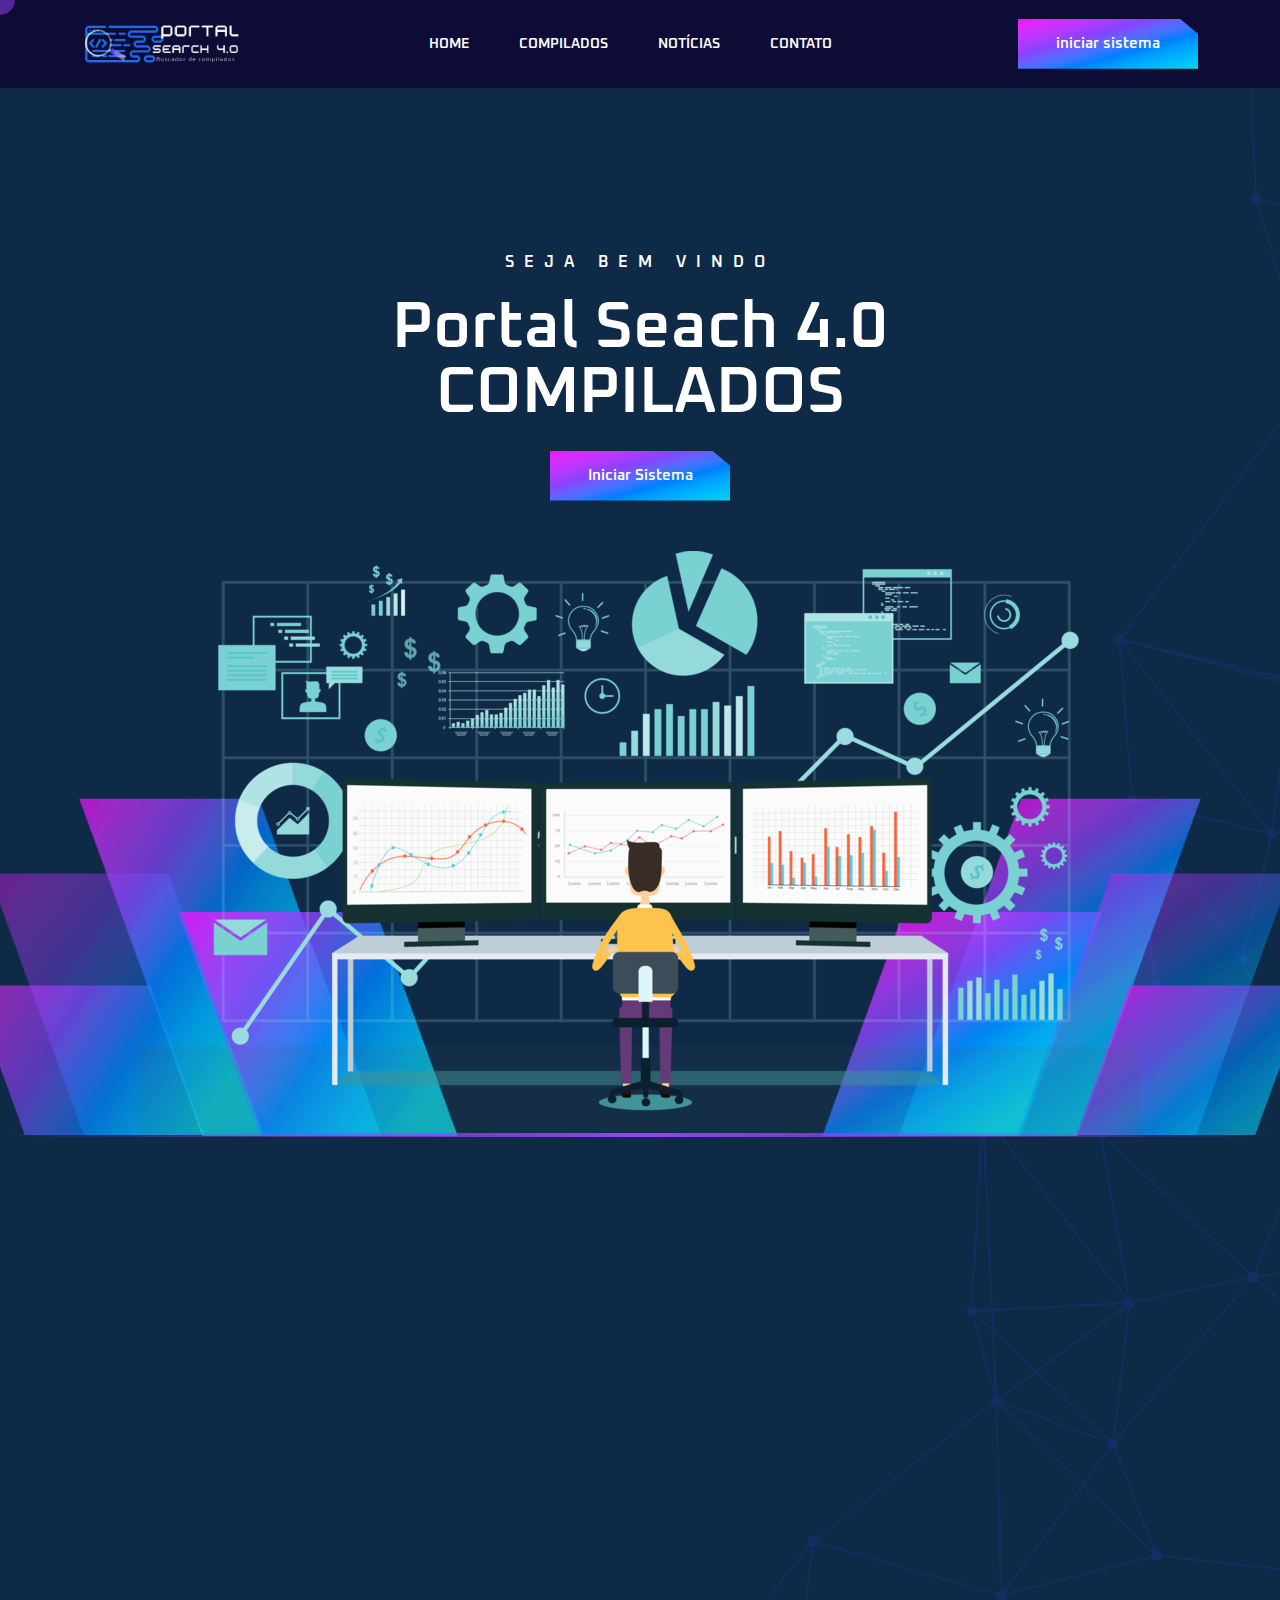
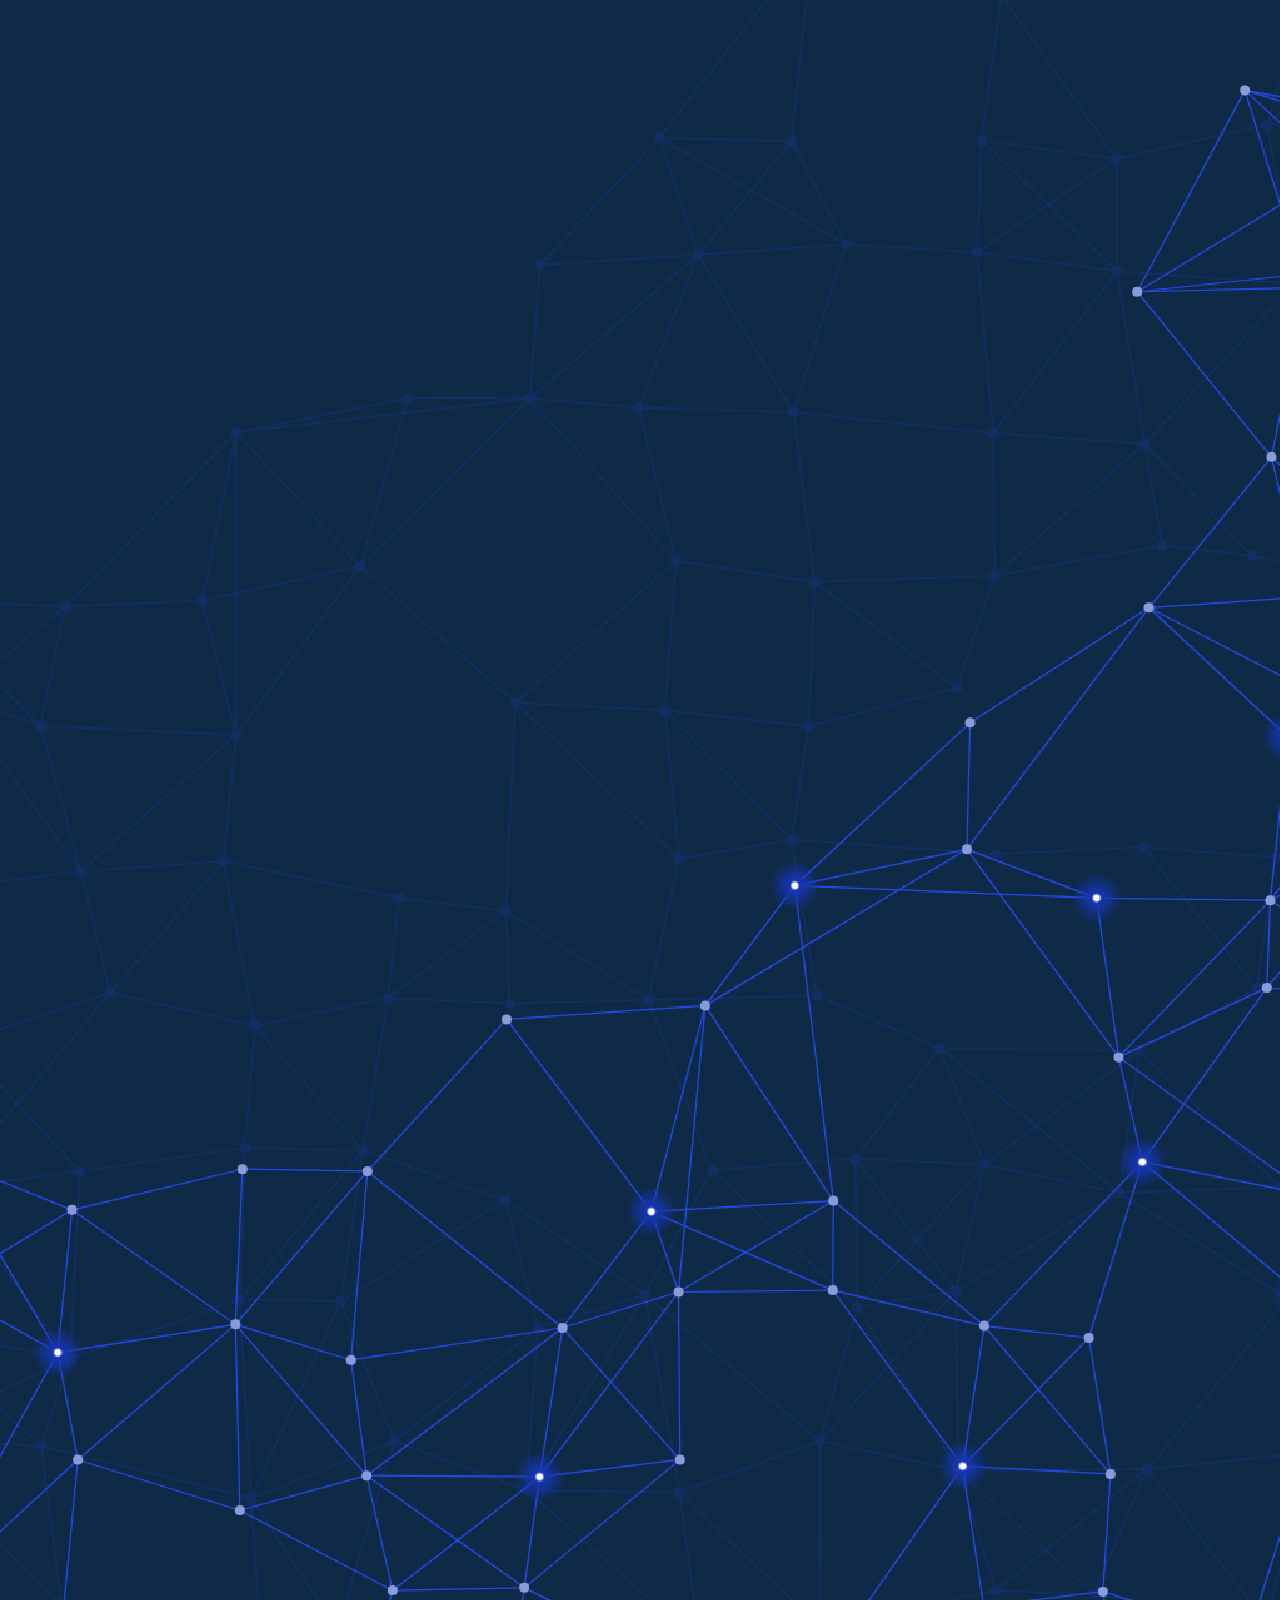
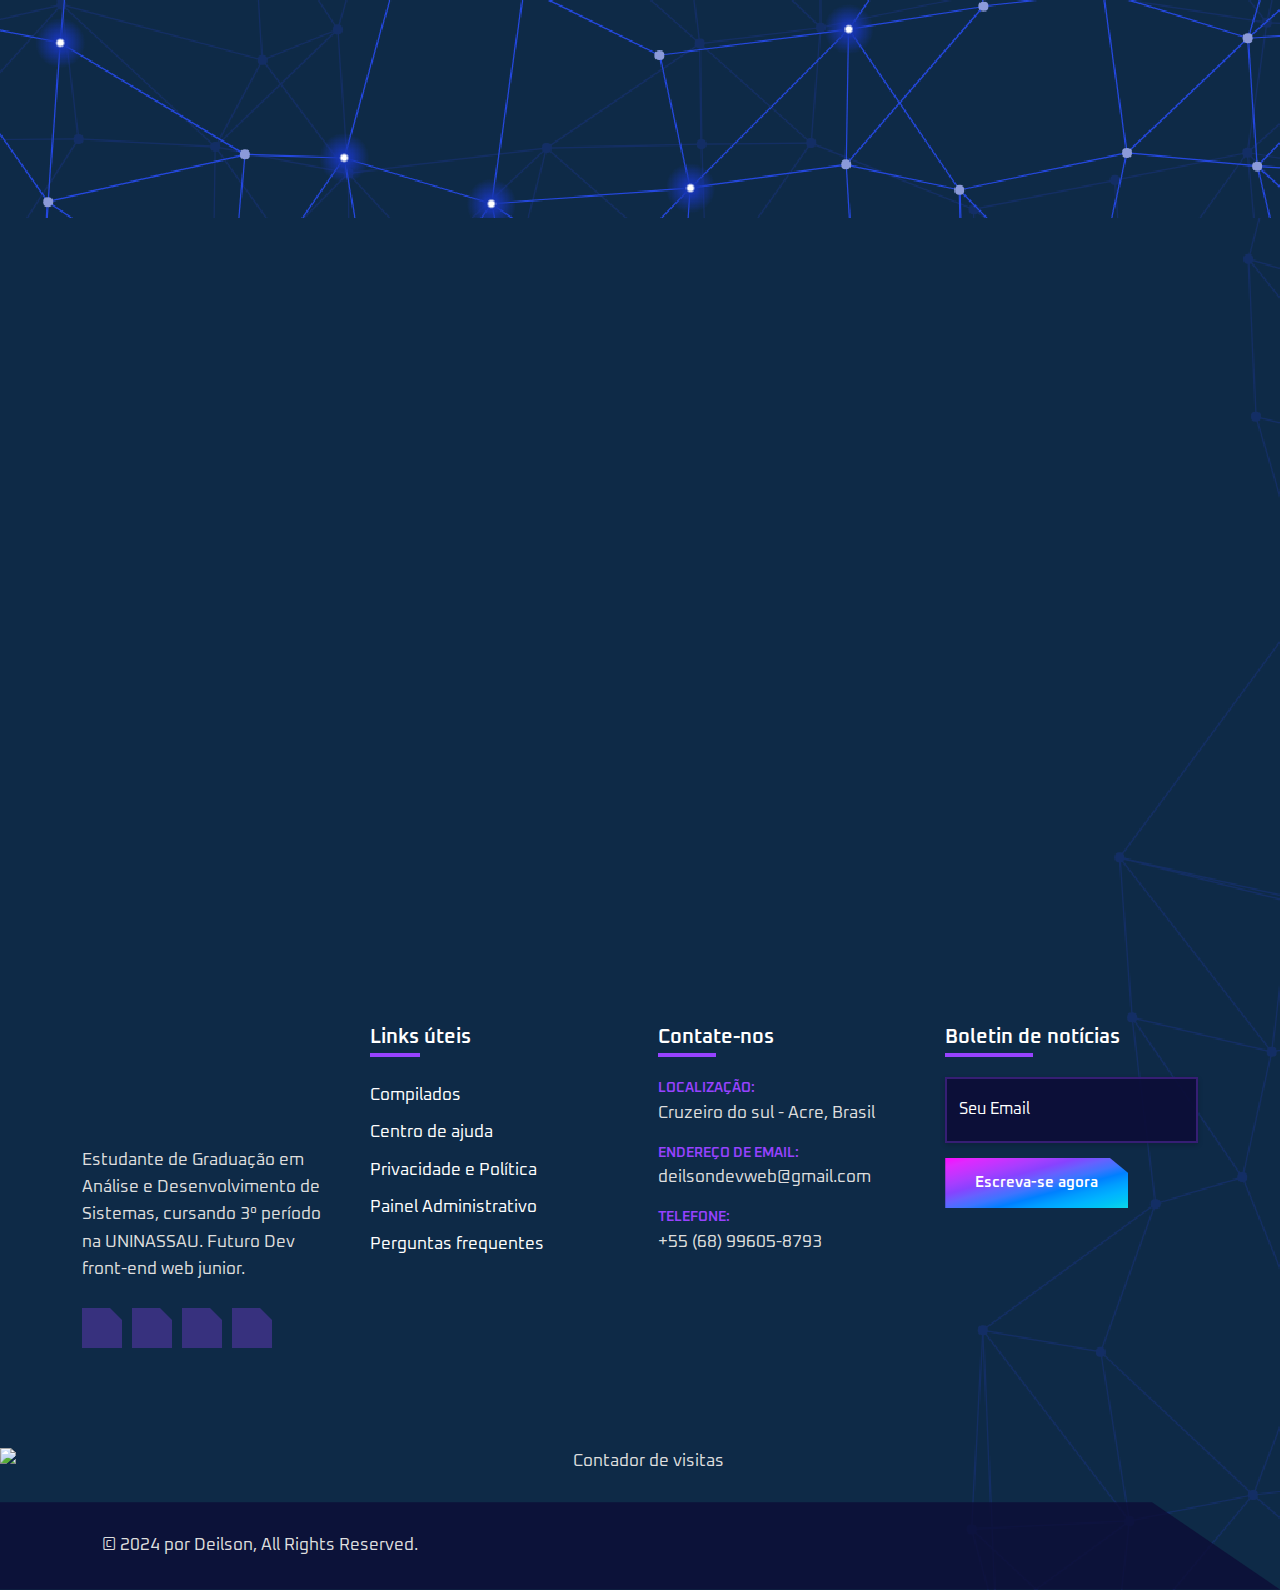
==== commit 19a14c8f: "add login" ====
--- a/index.html
+++ b/index.html
@@ -650,7 +650,7 @@
             </li>
 
             <li>
-              <a href="#" class="footer-link">Termos de uso</a>
+              <a href="login.html" class="footer-link">Painel Administrativo</a>
             </li>
 
             <li>
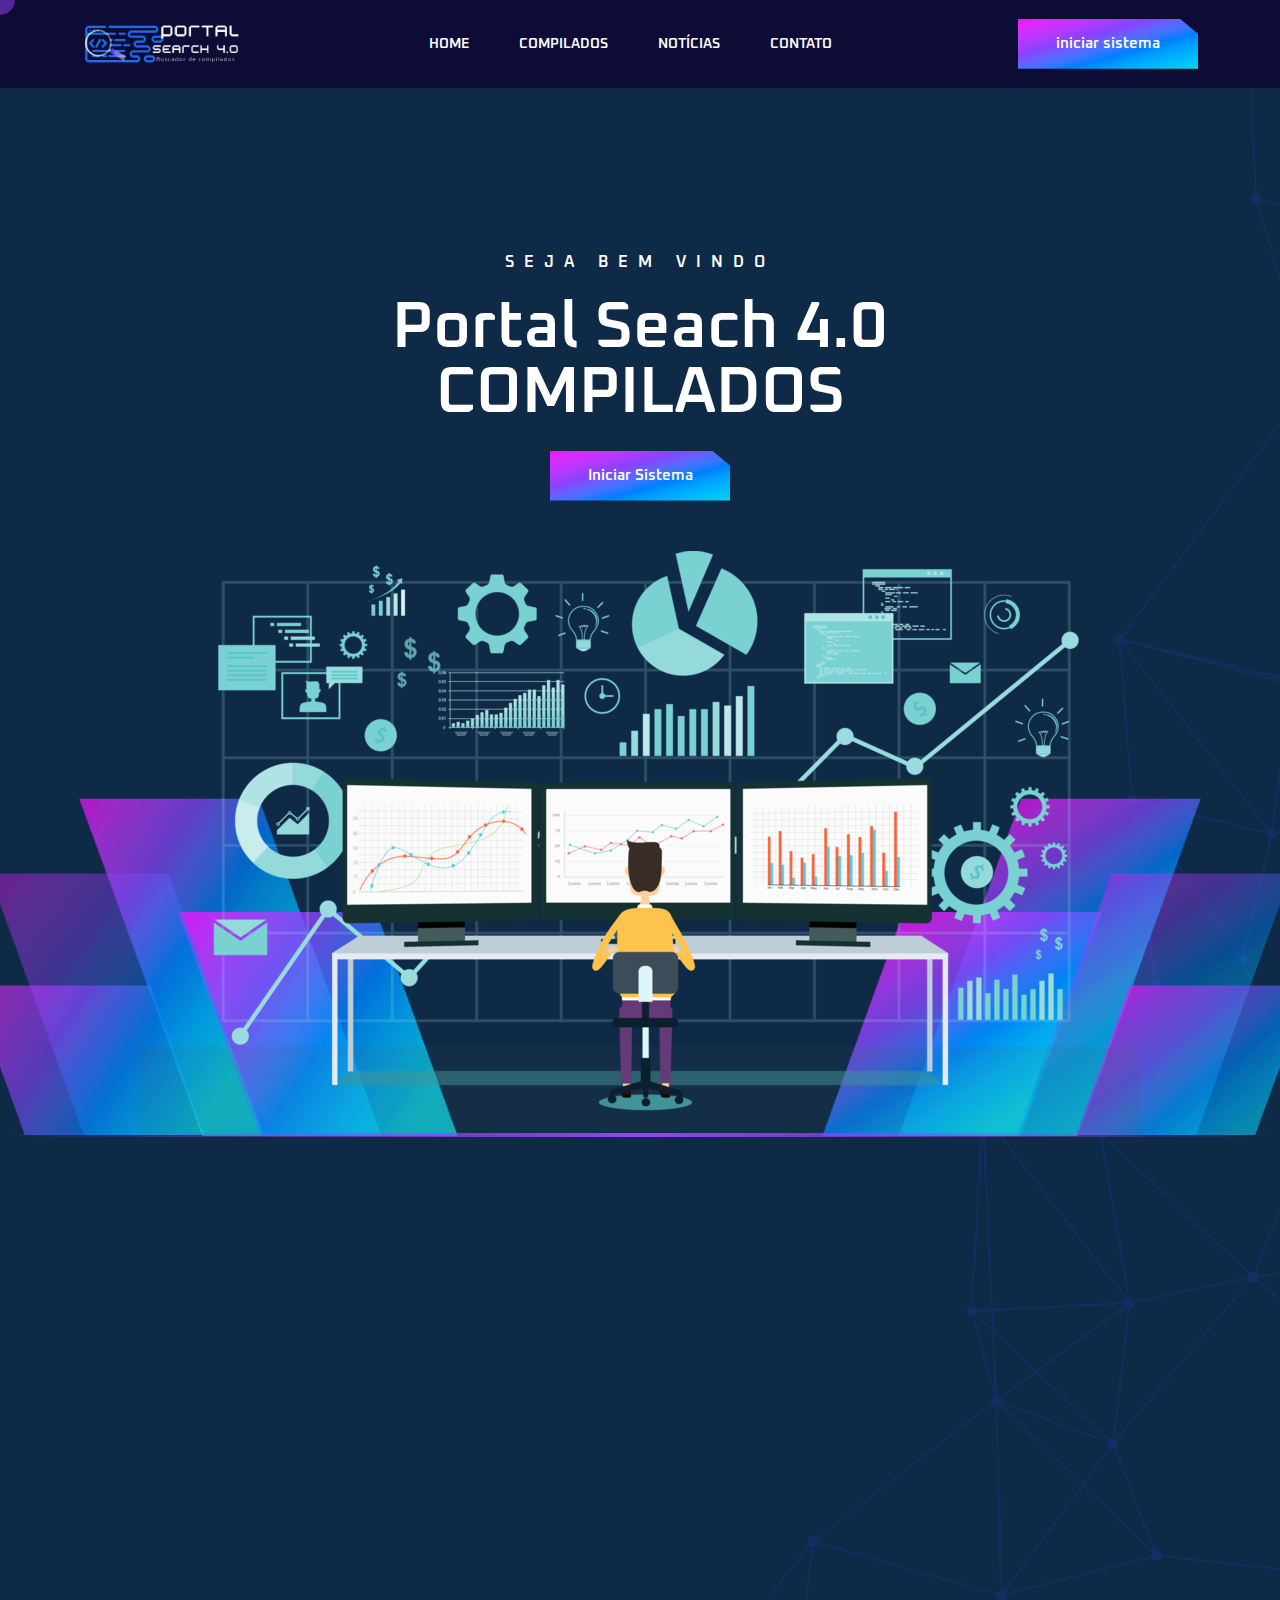
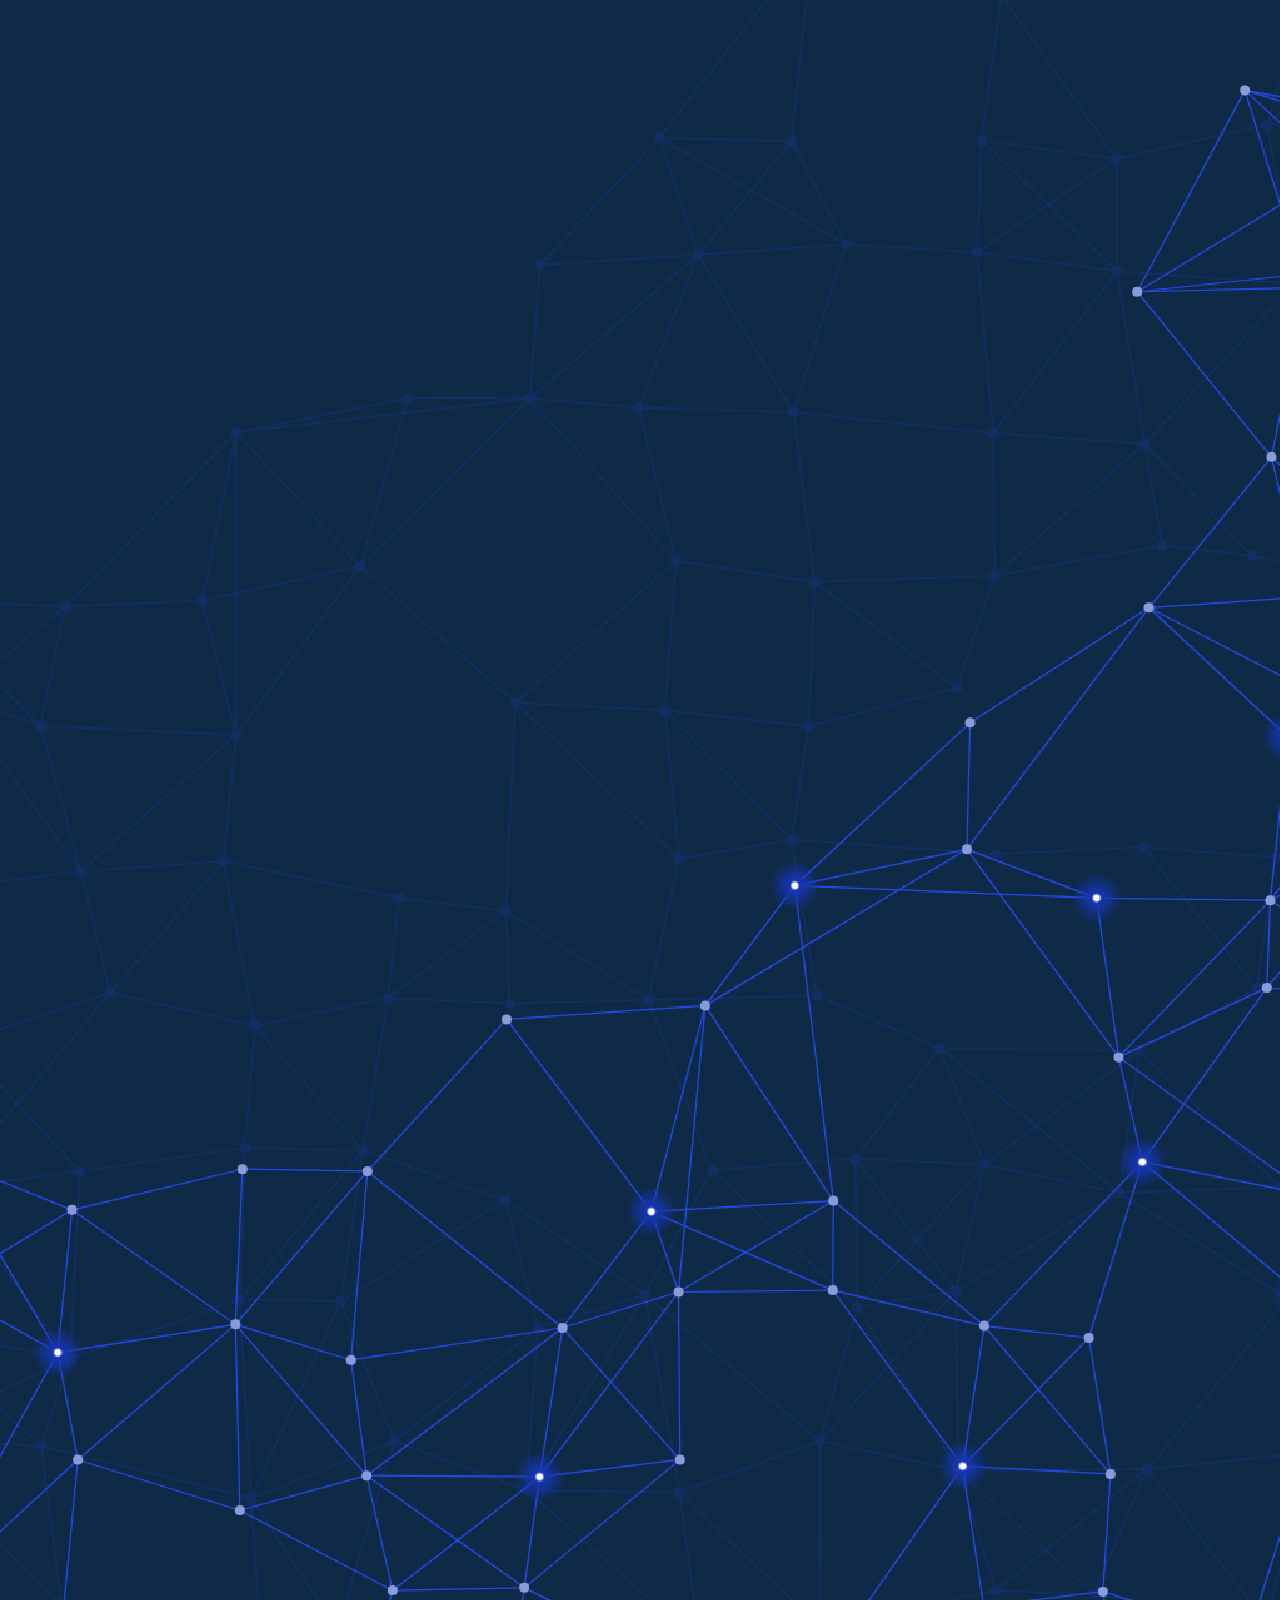
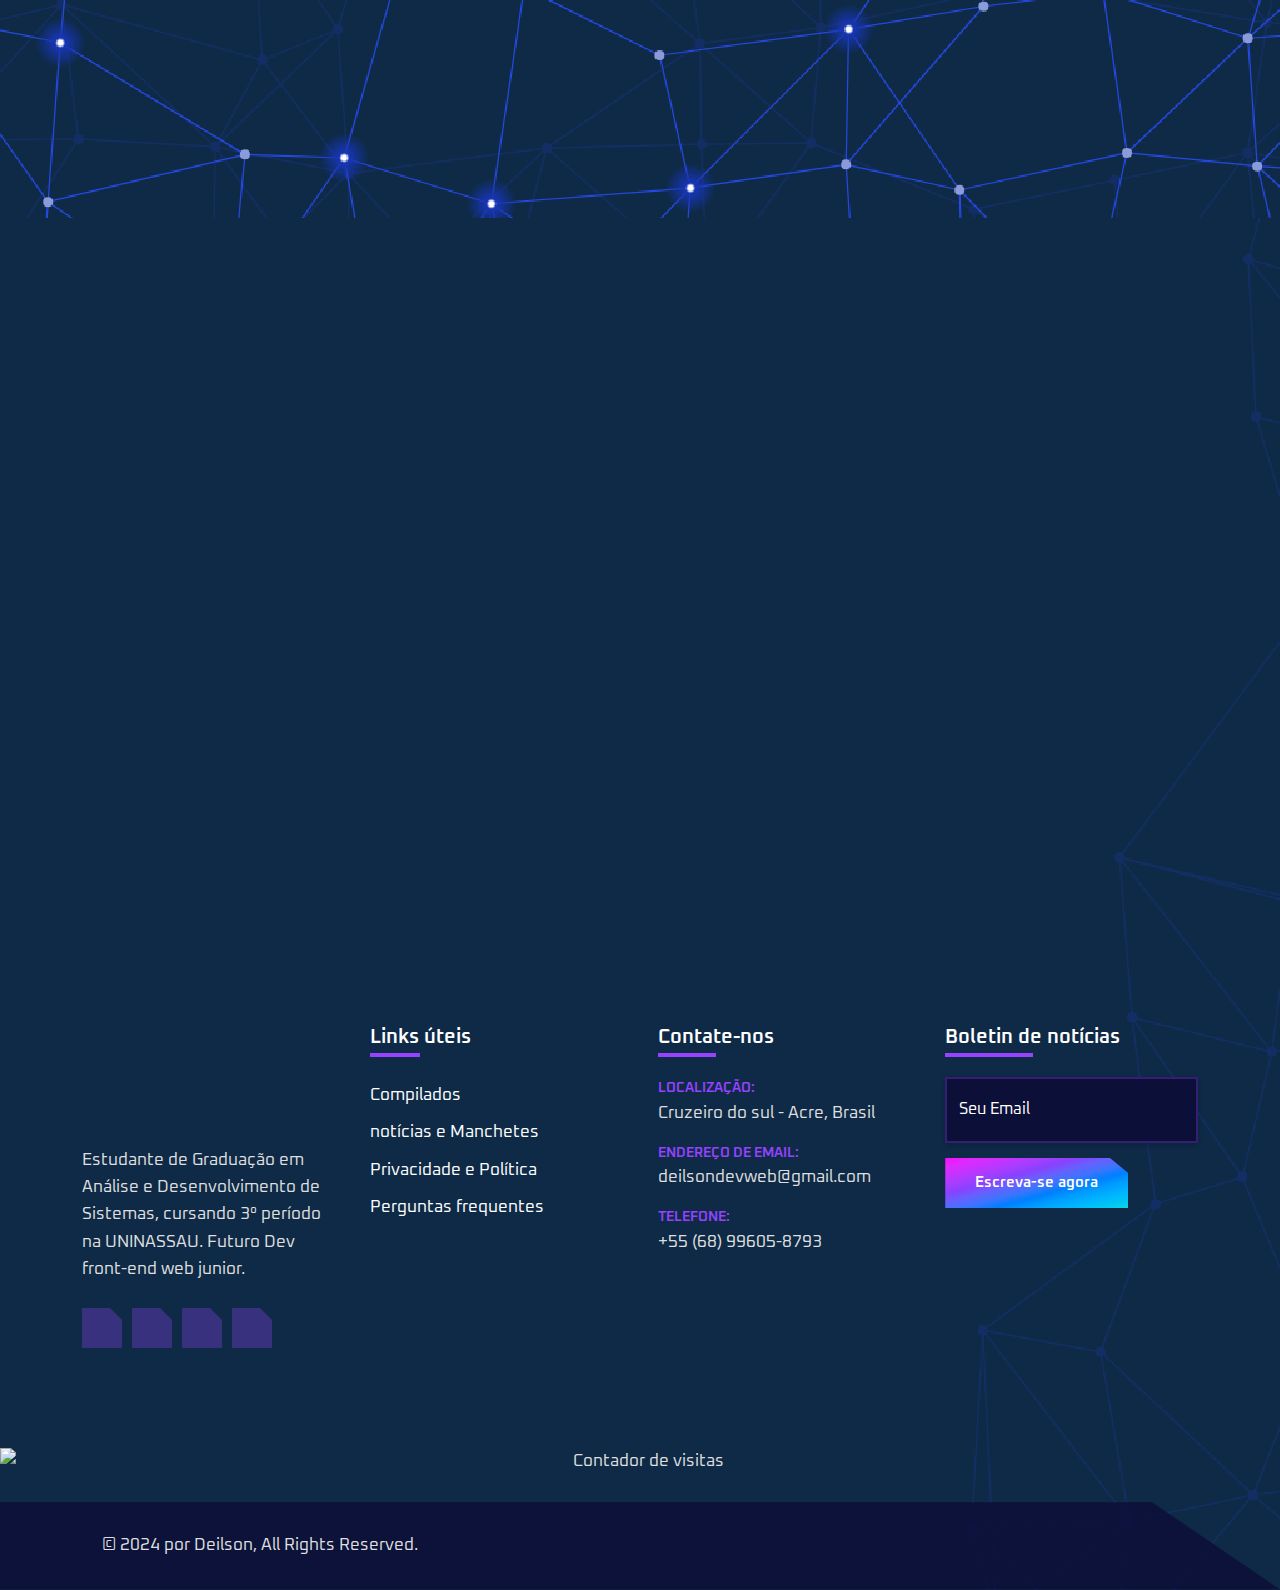
==== commit 83ca170b: "add paginas" ====
--- a/index.html
+++ b/index.html
@@ -638,11 +638,11 @@
           <ul>
 
             <li>
-              <a href="#" class="footer-link">Compilados</a>
+              <a href="#tournament" class="footer-link" data-nav-link>Compilados</a>
             </li>
 
             <li>
-              <a href="#" class="footer-link">Centro de ajuda</a>
+              <a href="#news" class="footer-link" data-nav-link>notícias e Manchetes</a>
             </li>
 
             <li>
@@ -650,12 +650,7 @@
             </li>
 
             <li>
-              <a href="login.html" class="footer-link">Painel Administrativo</a>
-            </li>
-
-            <li>
-              <a href="#" class="footer-link">Perguntas frequentes
-              </a>
+              <a href="faq.html" class="footer-link">Perguntas frequentes</a>
             </li>
 
           </ul>
@@ -677,7 +672,7 @@
           <div class="contact-item">
             <span class="span">Endereço de Email:</span>
 
-            <a href="deilsondevweb@gmail.com" class="contact-link">deilsondevweb@gmail.com</a>
+            <a href="mailto:deilsondevweb@gmail.com" class="contact-link">deilsondevweb@gmail.com</a>
           </div>
 
           <div class="contact-item">
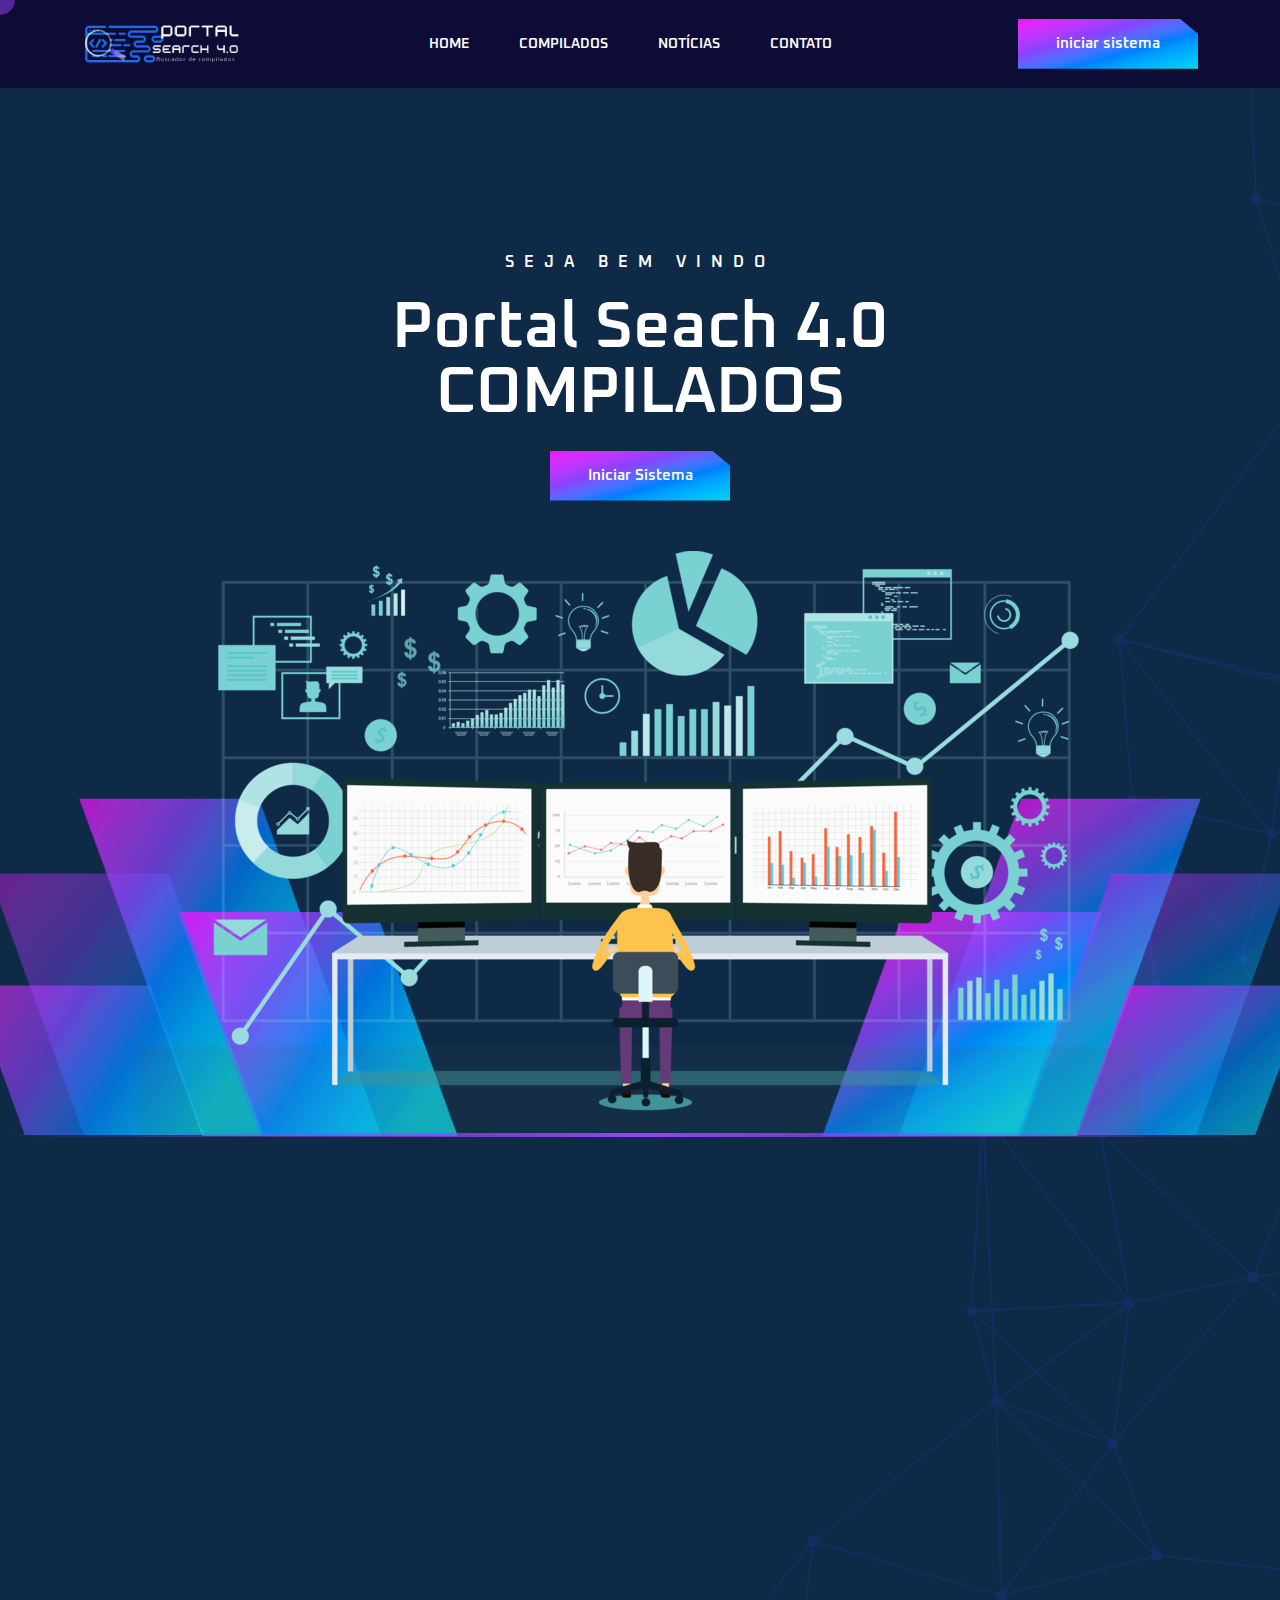
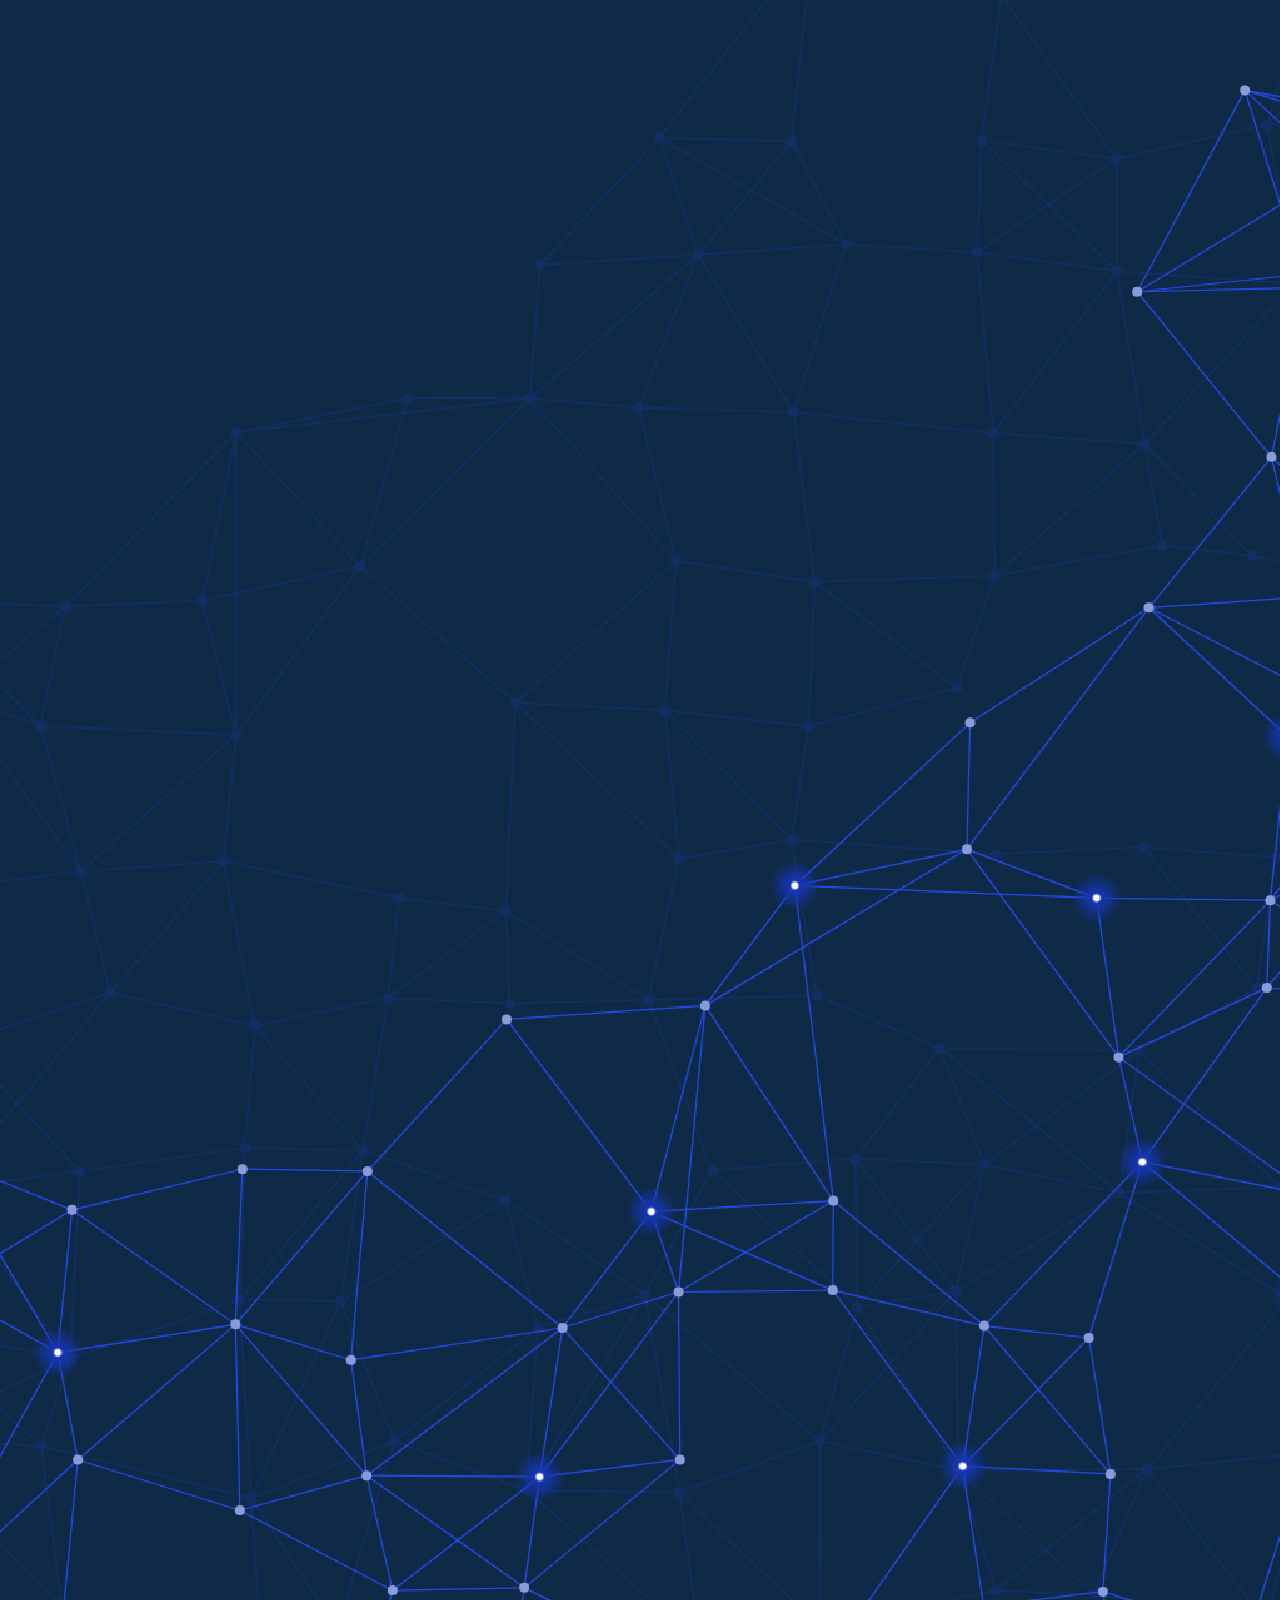
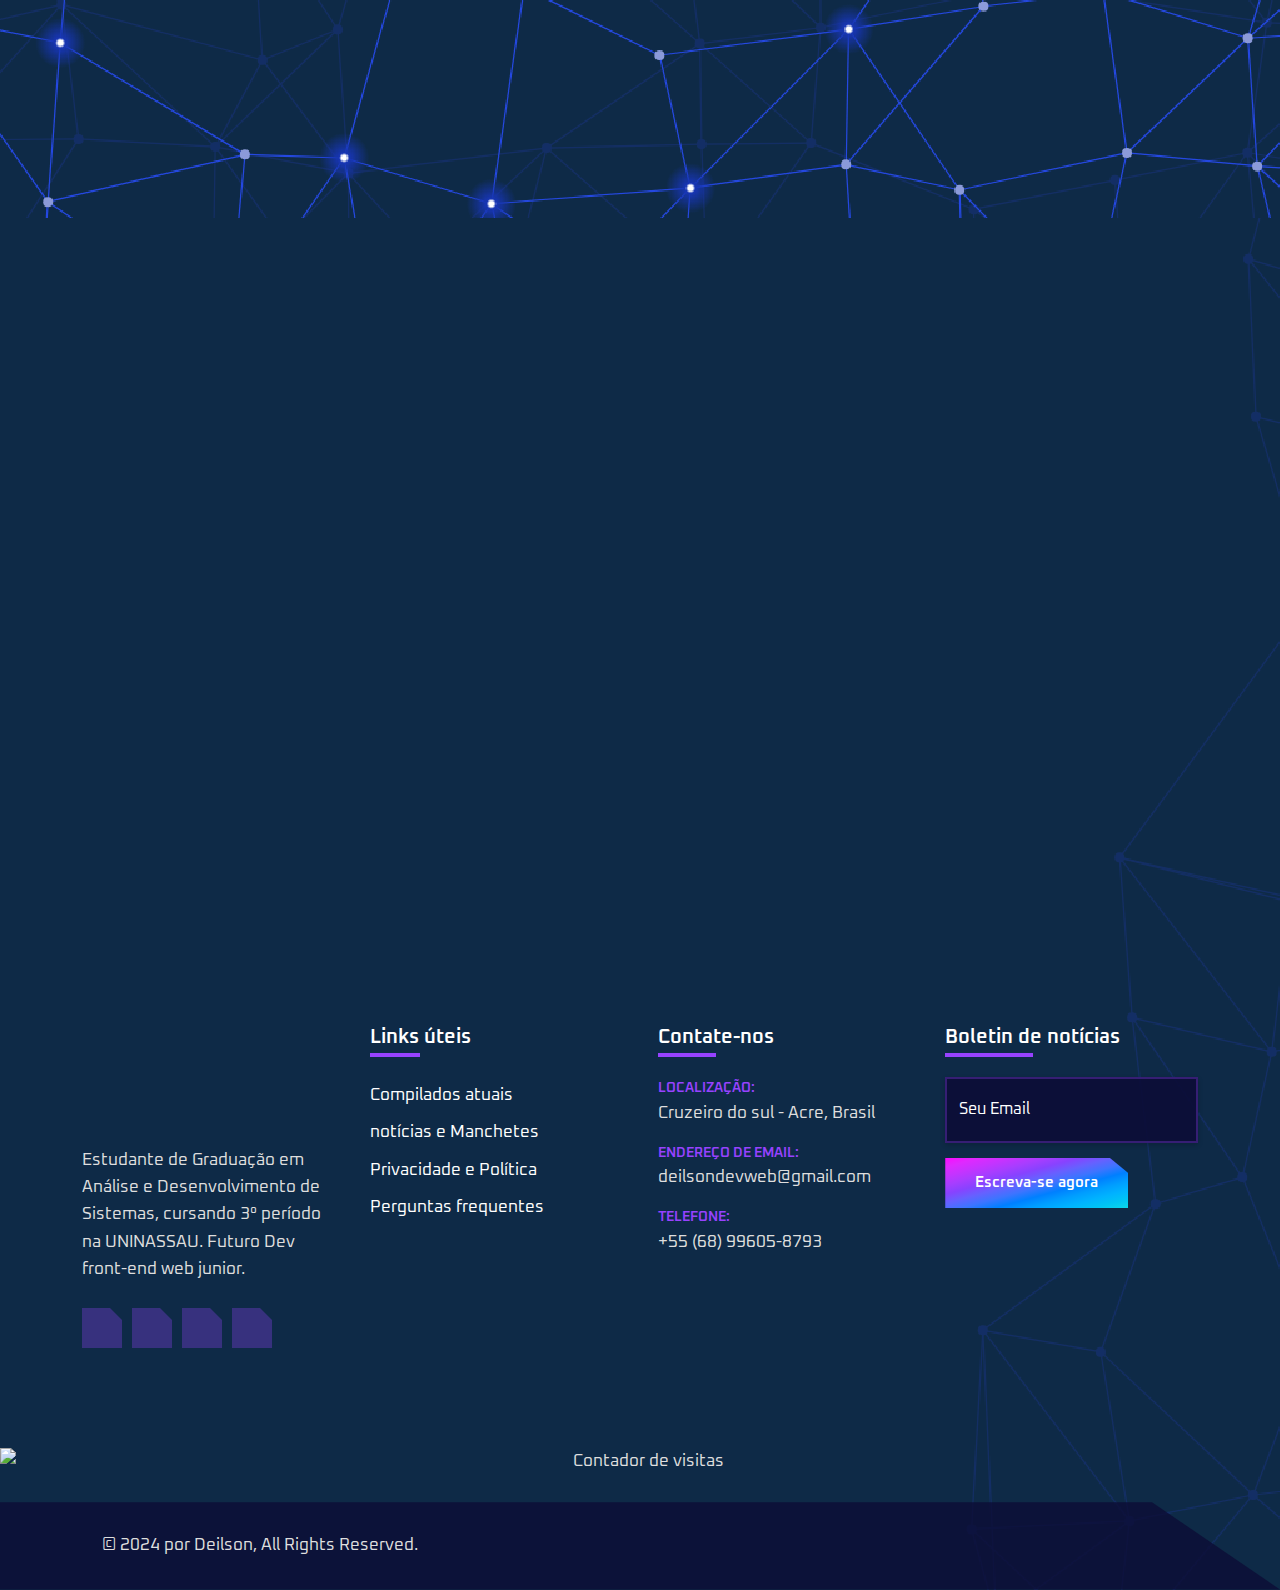
==== commit 7903adff: "add foto" ====
--- a/index.html
+++ b/index.html
@@ -638,7 +638,7 @@
           <ul>
 
             <li>
-              <a href="#tournament" class="footer-link" data-nav-link>Compilados</a>
+              <a href="#tournament" class="footer-link" data-nav-link>Compilados atuais</a>
             </li>
 
             <li>
@@ -687,11 +687,12 @@
 
           <p class="title footer-list-title has-after">Boletin de notícias</p>
 
-          <form action="./index.html" method="get" class="footer-form">
-            <input type="email" name="email_address" required placeholder="Seu Email" autocomplete="off"
-              class="input-field">
-
+          <form action="https://api.staticforms.xyz/submit" method="post" class="footer-form">
+            <input type="email" name="email" required placeholder="Seu Email" autocomplete="off" class="input-field">
+            <input type="hidden" name="accessKey" value="8042b4a8-315a-4c99-9cd6-443cb9af0083">
+            <input type="hidden" name="redirectTo" value="https://deilsonaraujo.com.br/obrigad.html">
             <button type="submit" class="btn" data-btn>Escreva-se agora</button>
+
           </form>
 
         </div>
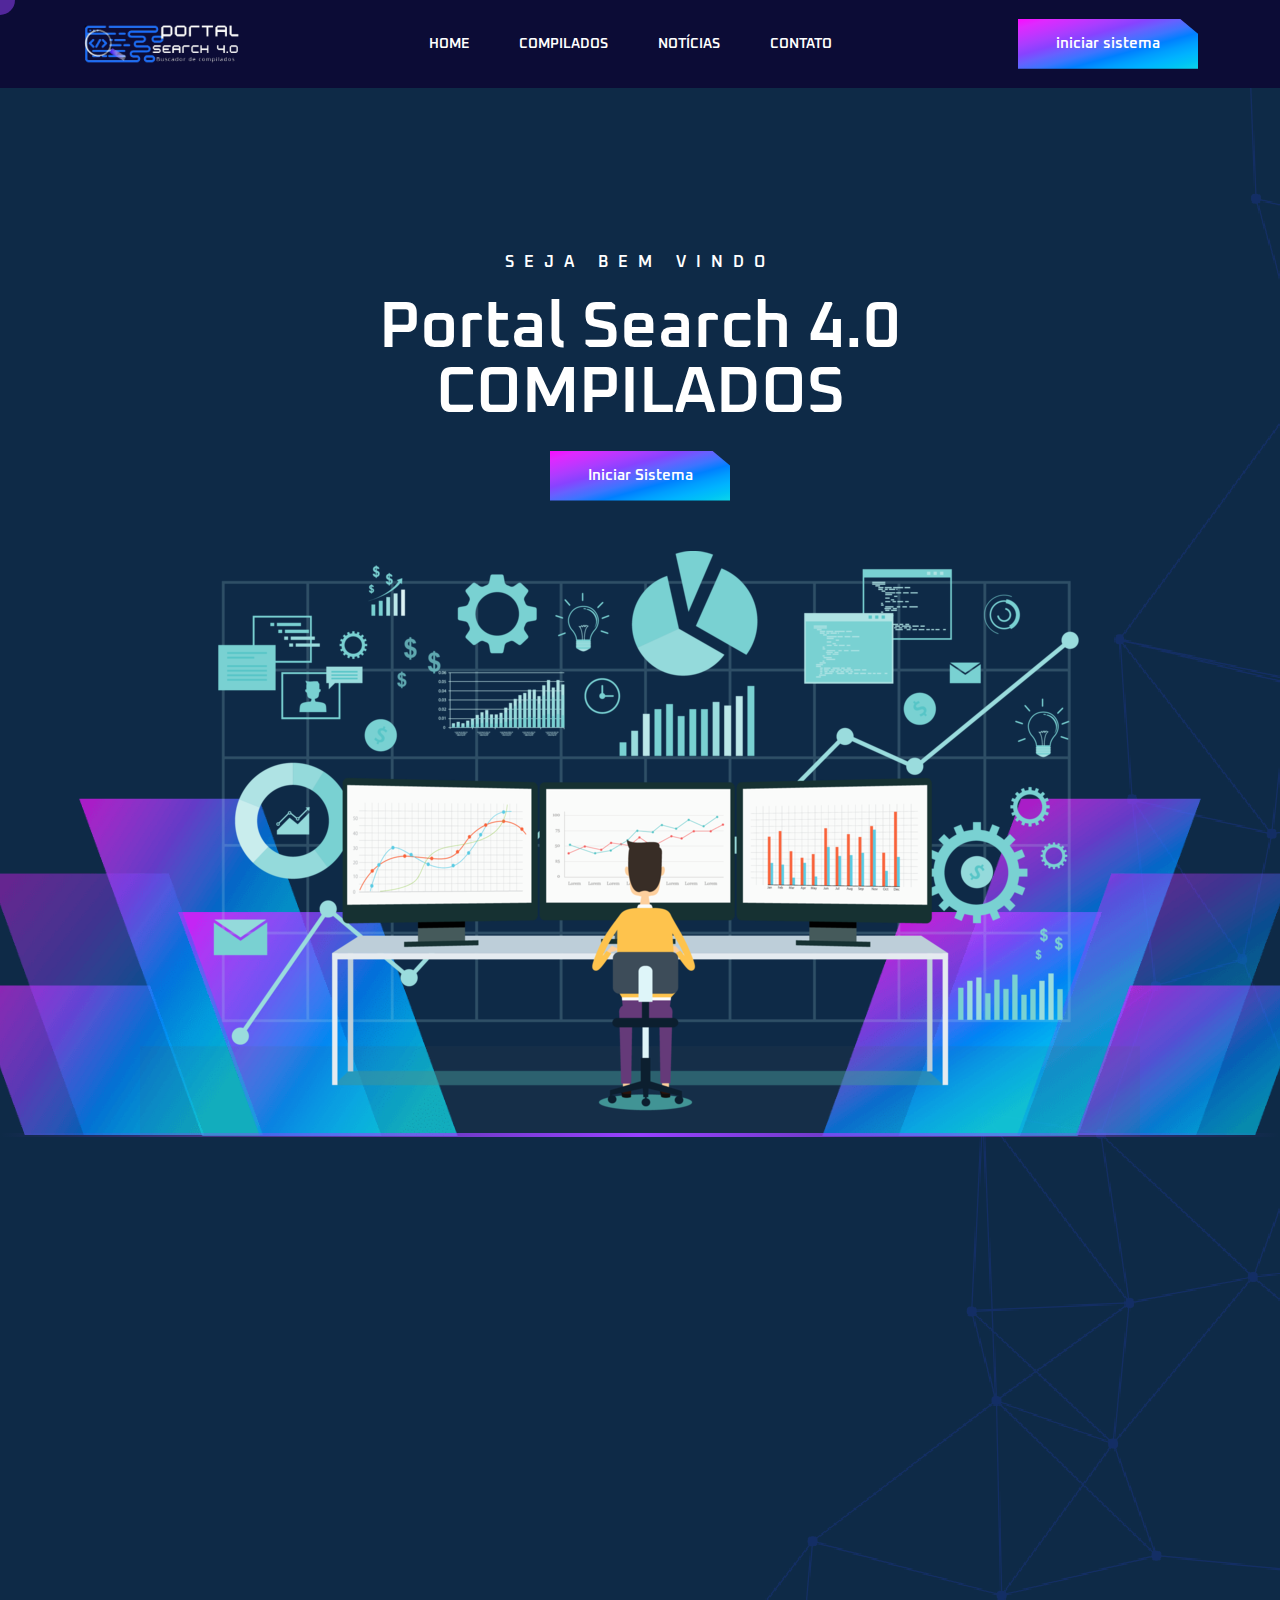
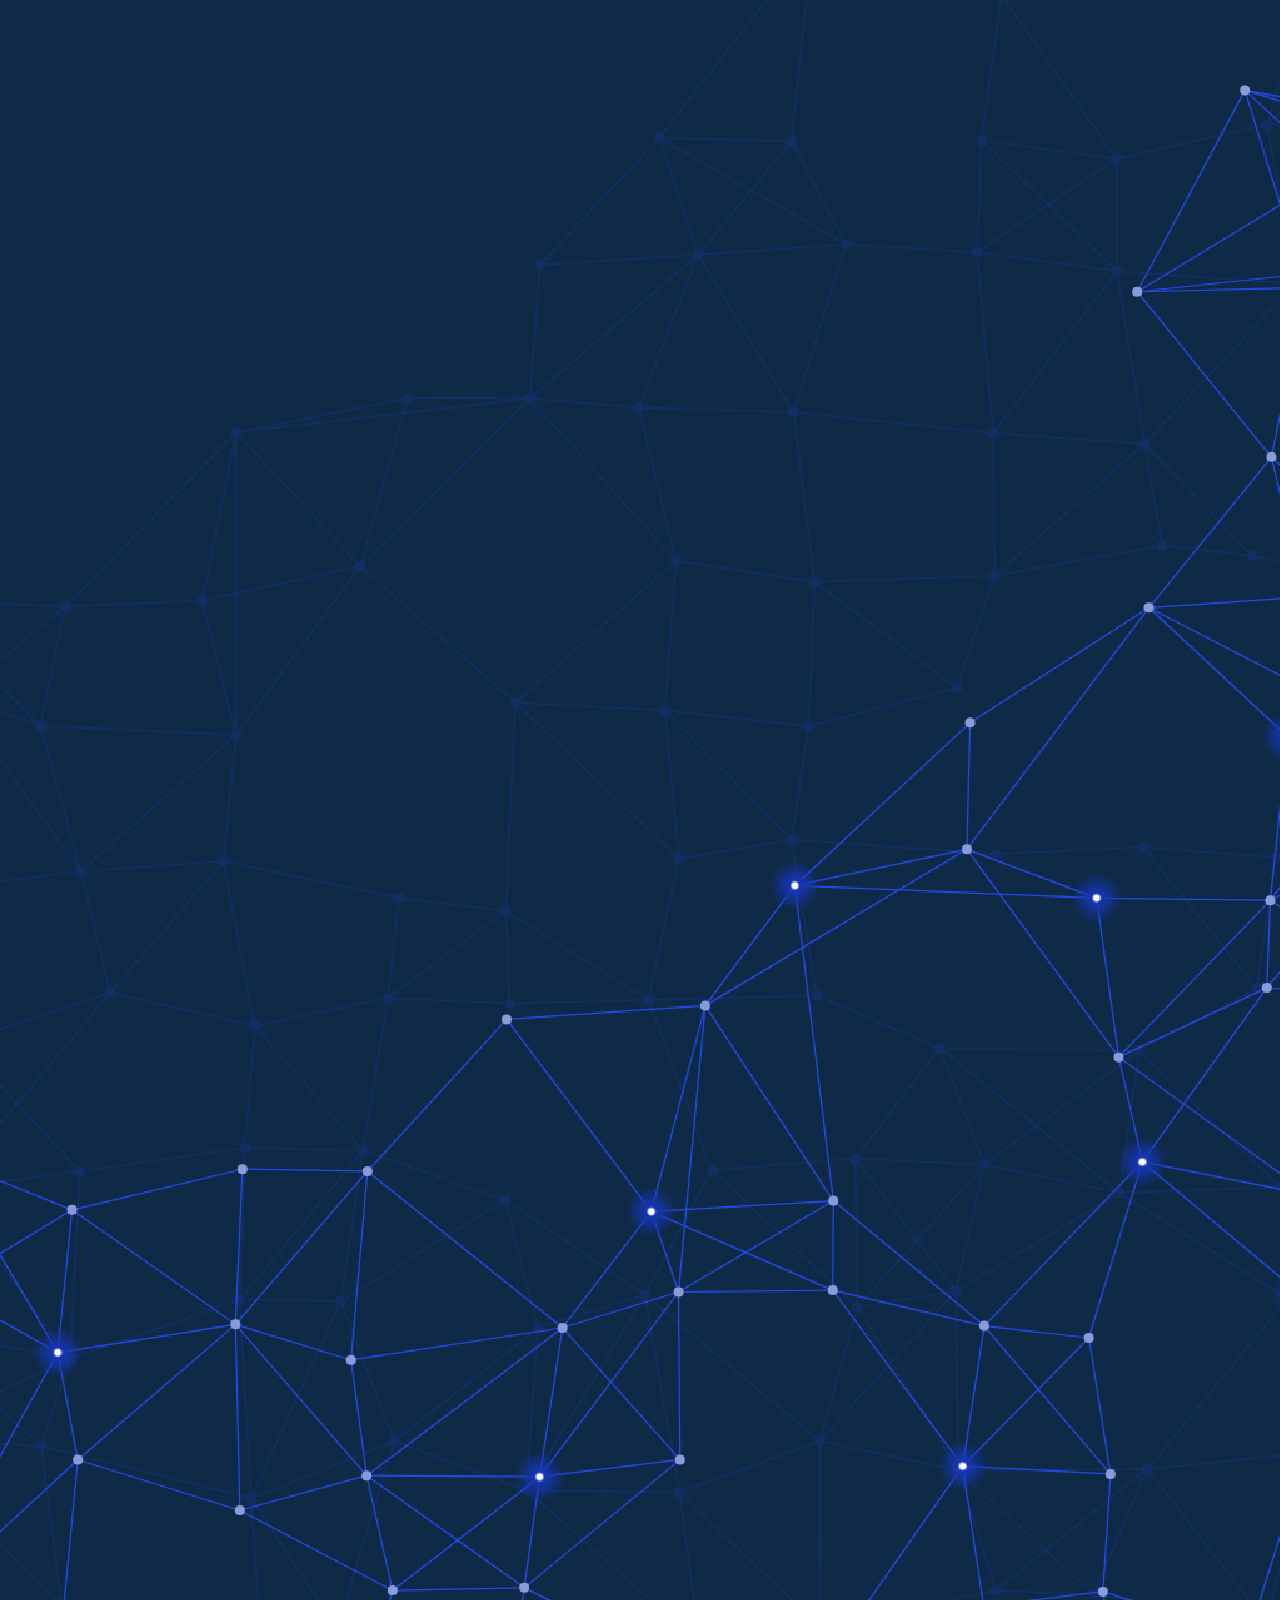
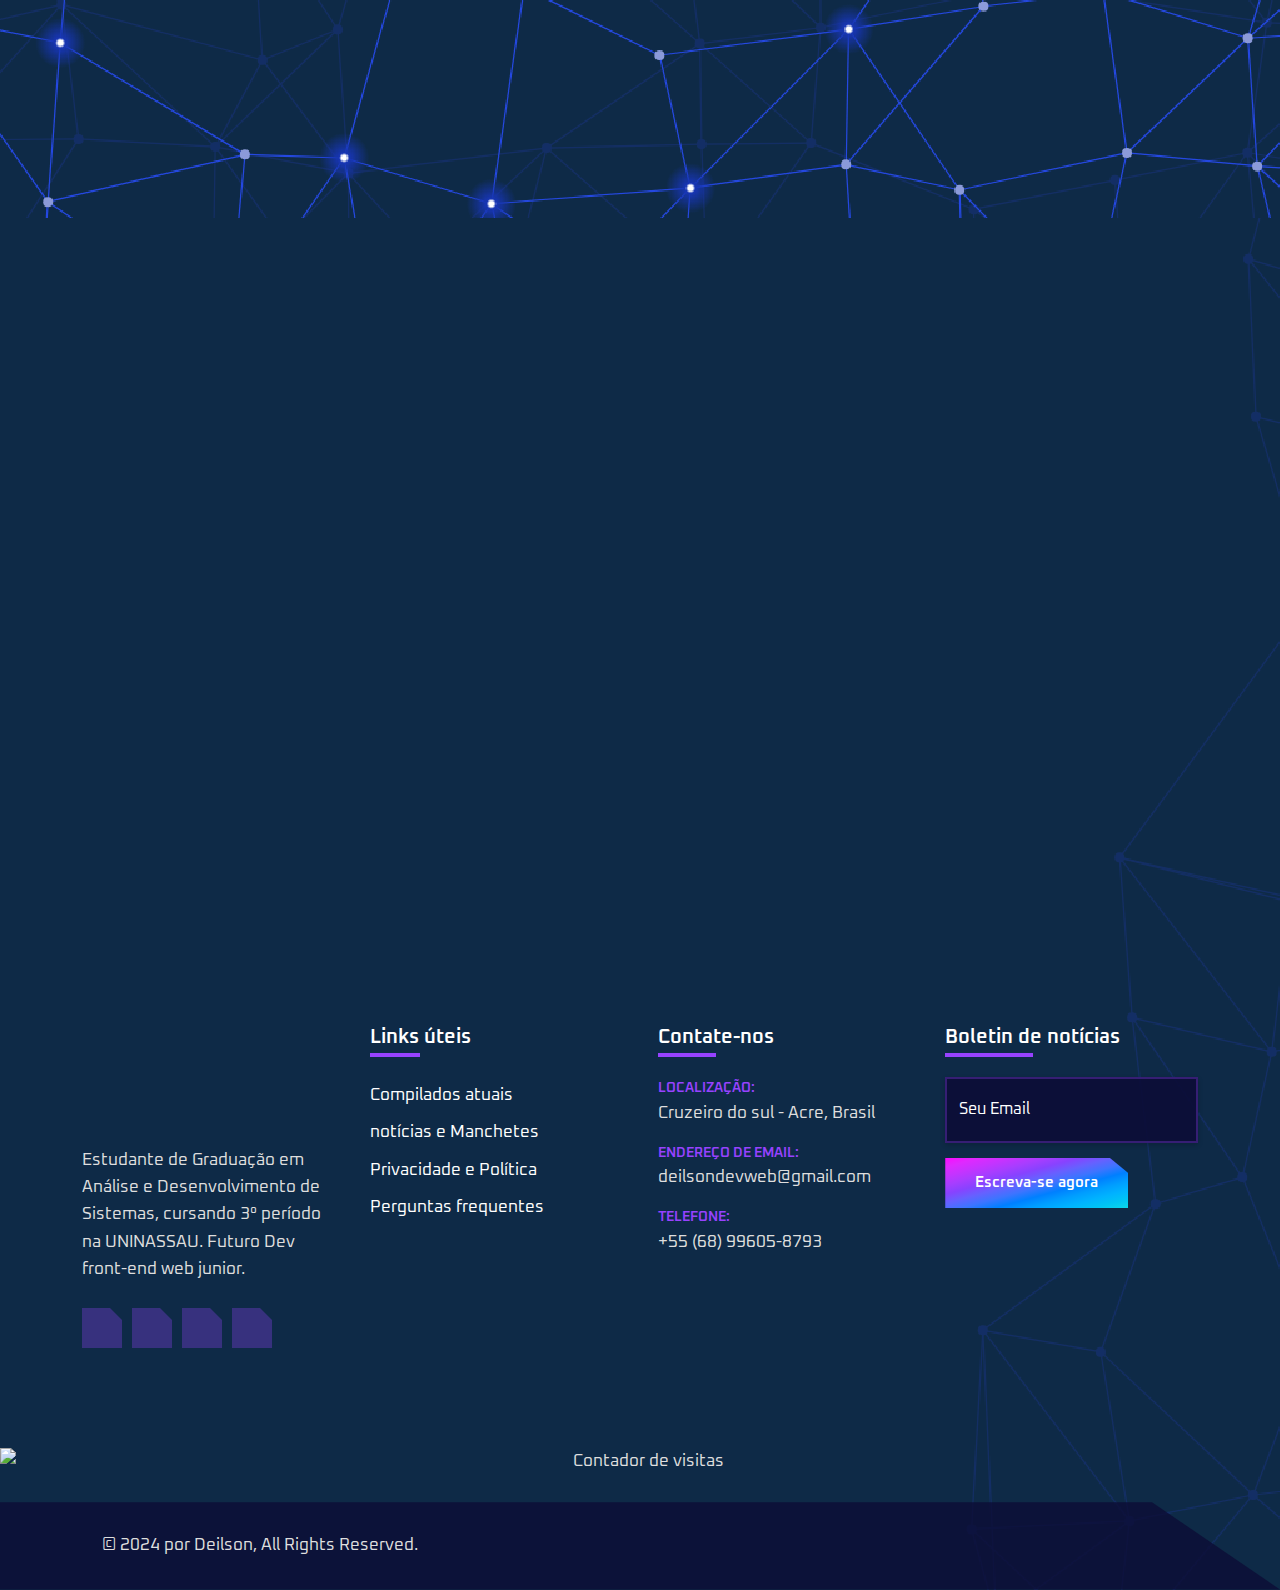
==== commit b80dadb2: "correcao" ====
--- a/index.html
+++ b/index.html
@@ -93,7 +93,7 @@
         </ul>
       </nav>
 
-      <a href="atualização.html" target="_blank" class="btn" data-btn>iniciar sistema</a>
+      <a href="login.html" target="_blank" class="btn" data-btn>iniciar sistema</a>
 
       <button class="nav-toggle-btn" aria-label="toggle menu" data-nav-toggler>
         <span class="line line-1"></span>
@@ -118,9 +118,9 @@
 
           <p class="section-subtitle">seja bem vindo</p>
 
-          <h2 class="h1 title hero-title">Portal Seach 4.0 <br>COMPILADOS</h2>
-
-          <a href="atualização.html" target="_blank" class="btn" data-btn>Iniciar Sistema</a>
+          <h2 class="h1 title hero-title">Portal Search 4.0 <br>COMPILADOS</h2>
+
+          <a href="login.html" target="_blank" class="btn" data-btn>Iniciar Sistema</a>
 
           <div class="hero-banner">
             <img src="./assets/images/capa.png" width="850" height="414" alt="hero banner" class="w-100">
@@ -190,7 +190,7 @@
 
                 <h3 class="h3 card-title">Módulo E - 230062 . 7</h3>
 
-                <a href="atualização.html" target="_blank"><div class="card-meta"> Arquitetura de Soft.. e computação em nuvem</div></a>
+                <a href="login.html" target="_blank"><div class="card-meta"> Arquitetura de Soft.. e computação em nuvem</div></a>
 
               </div>
 
